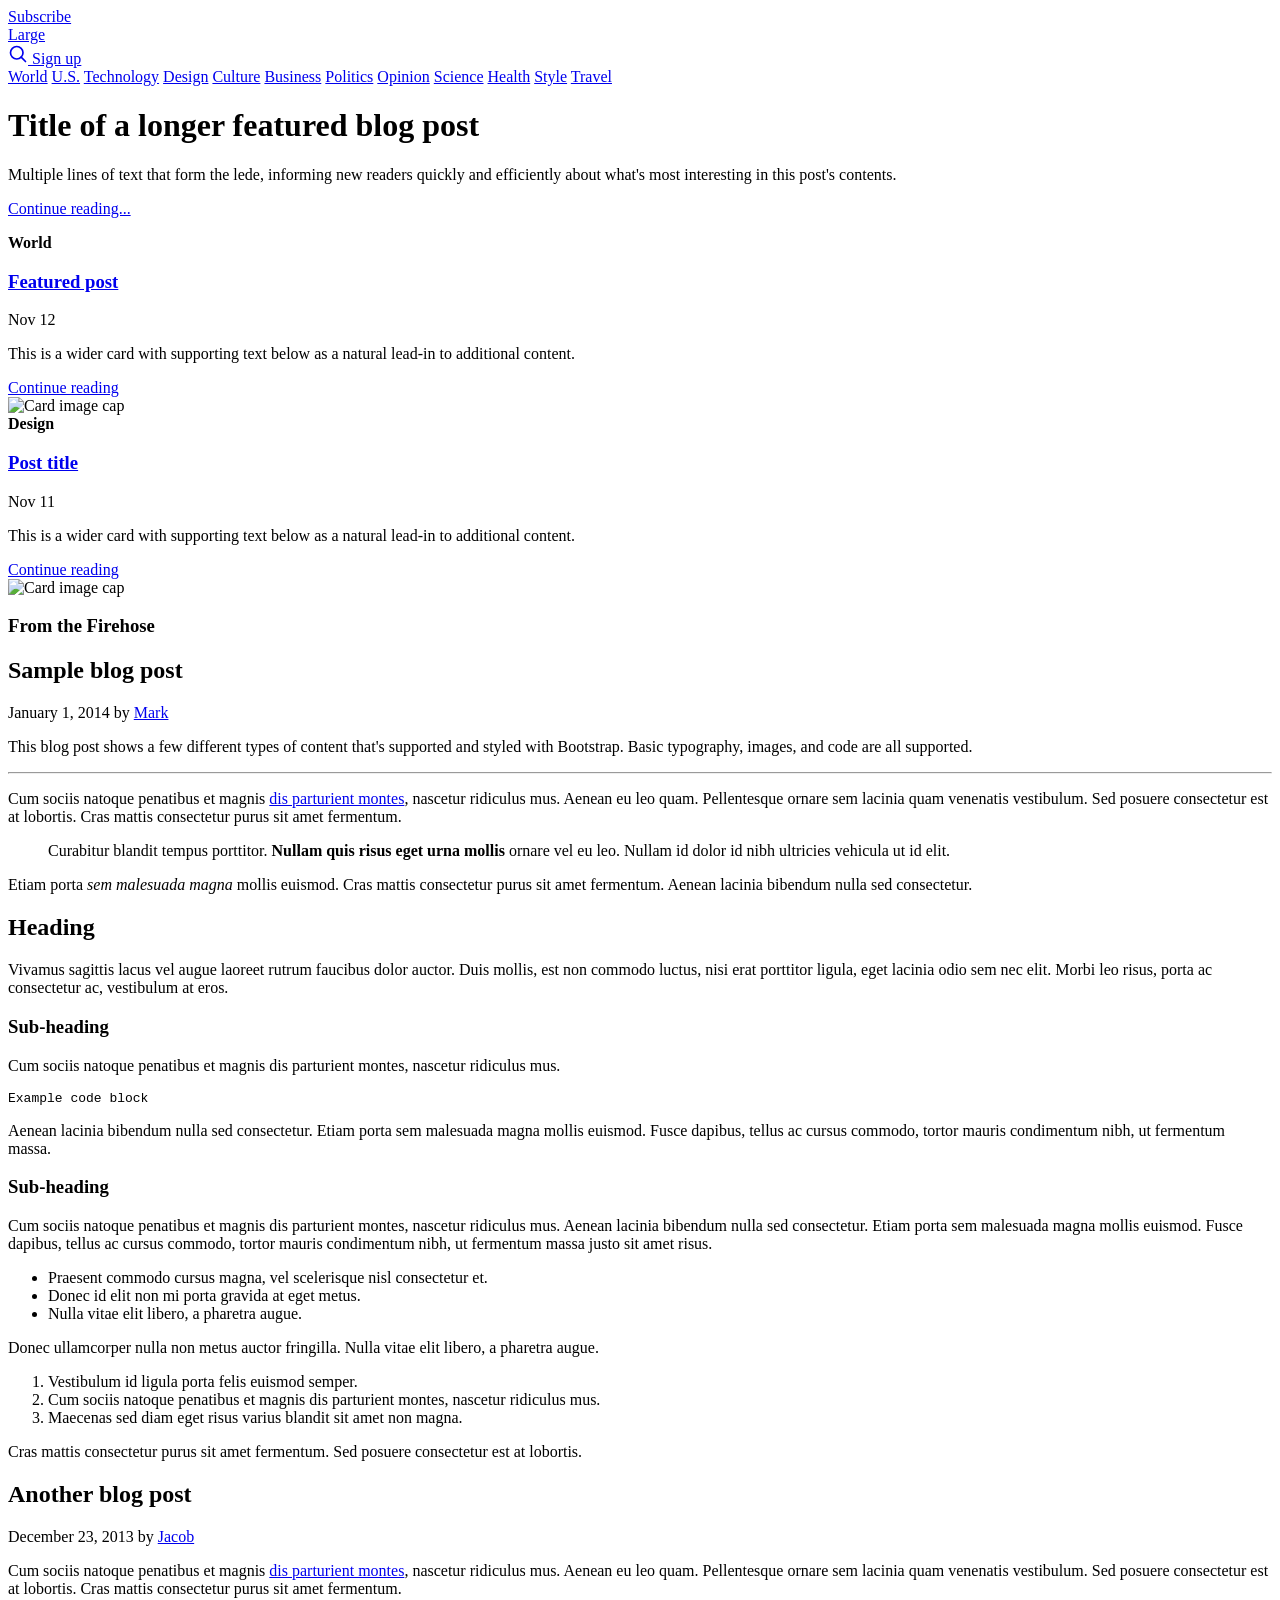
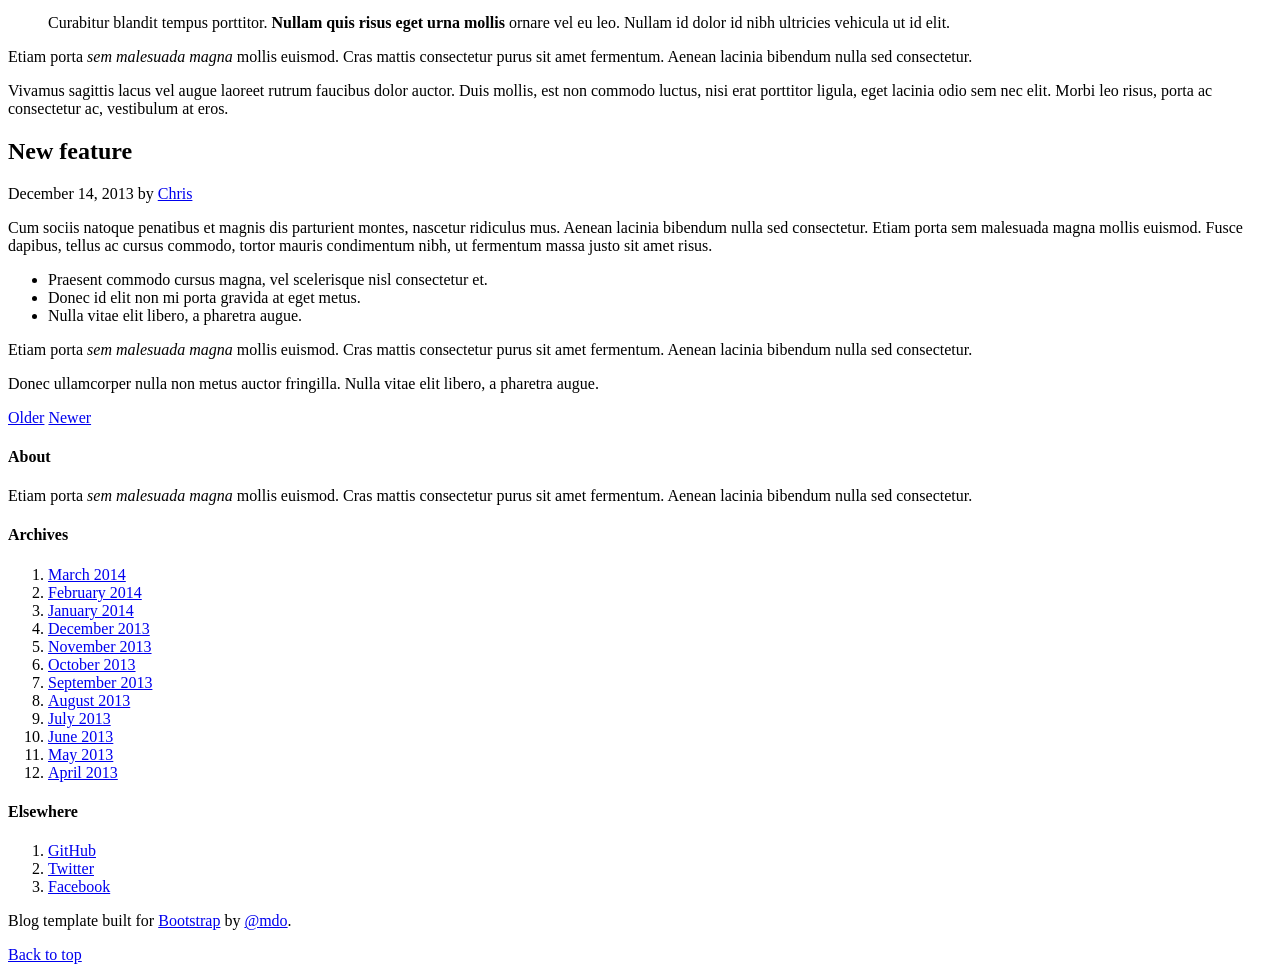
==== index.html @ 65490325 "Add files via upload" ====
<!doctype html>
<html lang="en">
  <head>
    <meta charset="utf-8">
    <meta name="viewport" content="width=device-width, initial-scale=1, shrink-to-fit=no">
    <meta name="description" content="">
    <meta name="author" content="">
    <link rel="icon" href="/docs/4.0/assets/img/favicons/favicon.ico">

    <title>Blog Template for Bootstrap</title>

    <link rel="canonical" href="https://getbootstrap.com/docs/4.0/examples/blog/">

    <!-- Bootstrap core CSS -->
    <link href="../../dist/css/bootstrap.min.css" rel="stylesheet">

    <!-- Custom styles for this template -->
    <link href="https://fonts.googleapis.com/css?family=Playfair+Display:700,900" rel="stylesheet">
    <link href="blog.css" rel="stylesheet">
  </head>

  <body>

    <div class="container">
      <header class="blog-header py-3">
        <div class="row flex-nowrap justify-content-between align-items-center">
          <div class="col-4 pt-1">
            <a class="text-muted" href="#">Subscribe</a>
          </div>
          <div class="col-4 text-center">
            <a class="blog-header-logo text-dark" href="#">Large</a>
          </div>
          <div class="col-4 d-flex justify-content-end align-items-center">
            <a class="text-muted" href="#">
              <svg xmlns="http://www.w3.org/2000/svg" width="20" height="20" viewBox="0 0 24 24" fill="none" stroke="currentColor" stroke-width="2" stroke-linecap="round" stroke-linejoin="round" class="mx-3"><circle cx="10.5" cy="10.5" r="7.5"></circle><line x1="21" y1="21" x2="15.8" y2="15.8"></line></svg>
            </a>
            <a class="btn btn-sm btn-outline-secondary" href="#">Sign up</a>
          </div>
        </div>
      </header>

      <div class="nav-scroller py-1 mb-2">
        <nav class="nav d-flex justify-content-between">
          <a class="p-2 text-muted" href="#">World</a>
          <a class="p-2 text-muted" href="#">U.S.</a>
          <a class="p-2 text-muted" href="#">Technology</a>
          <a class="p-2 text-muted" href="#">Design</a>
          <a class="p-2 text-muted" href="#">Culture</a>
          <a class="p-2 text-muted" href="#">Business</a>
          <a class="p-2 text-muted" href="#">Politics</a>
          <a class="p-2 text-muted" href="#">Opinion</a>
          <a class="p-2 text-muted" href="#">Science</a>
          <a class="p-2 text-muted" href="#">Health</a>
          <a class="p-2 text-muted" href="#">Style</a>
          <a class="p-2 text-muted" href="#">Travel</a>
        </nav>
      </div>

      <div class="jumbotron p-3 p-md-5 text-white rounded bg-dark">
        <div class="col-md-6 px-0">
          <h1 class="display-4 font-italic">Title of a longer featured blog post</h1>
          <p class="lead my-3">Multiple lines of text that form the lede, informing new readers quickly and efficiently about what's most interesting in this post's contents.</p>
          <p class="lead mb-0"><a href="#" class="text-white font-weight-bold">Continue reading...</a></p>
        </div>
      </div>

      <div class="row mb-2">
        <div class="col-md-6">
          <div class="card flex-md-row mb-4 box-shadow h-md-250">
            <div class="card-body d-flex flex-column align-items-start">
              <strong class="d-inline-block mb-2 text-primary">World</strong>
              <h3 class="mb-0">
                <a class="text-dark" href="#">Featured post</a>
              </h3>
              <div class="mb-1 text-muted">Nov 12</div>
              <p class="card-text mb-auto">This is a wider card with supporting text below as a natural lead-in to additional content.</p>
              <a href="#">Continue reading</a>
            </div>
            <img class="card-img-right flex-auto d-none d-md-block" data-src="holder.js/200x250?theme=thumb" alt="Card image cap">
          </div>
        </div>
        <div class="col-md-6">
          <div class="card flex-md-row mb-4 box-shadow h-md-250">
            <div class="card-body d-flex flex-column align-items-start">
              <strong class="d-inline-block mb-2 text-success">Design</strong>
              <h3 class="mb-0">
                <a class="text-dark" href="#">Post title</a>
              </h3>
              <div class="mb-1 text-muted">Nov 11</div>
              <p class="card-text mb-auto">This is a wider card with supporting text below as a natural lead-in to additional content.</p>
              <a href="#">Continue reading</a>
            </div>
            <img class="card-img-right flex-auto d-none d-md-block" data-src="holder.js/200x250?theme=thumb" alt="Card image cap">
          </div>
        </div>
      </div>
    </div>

    <main role="main" class="container">
      <div class="row">
        <div class="col-md-8 blog-main">
          <h3 class="pb-3 mb-4 font-italic border-bottom">
            From the Firehose
          </h3>

          <div class="blog-post">
            <h2 class="blog-post-title">Sample blog post</h2>
            <p class="blog-post-meta">January 1, 2014 by <a href="#">Mark</a></p>

            <p>This blog post shows a few different types of content that's supported and styled with Bootstrap. Basic typography, images, and code are all supported.</p>
            <hr>
            <p>Cum sociis natoque penatibus et magnis <a href="#">dis parturient montes</a>, nascetur ridiculus mus. Aenean eu leo quam. Pellentesque ornare sem lacinia quam venenatis vestibulum. Sed posuere consectetur est at lobortis. Cras mattis consectetur purus sit amet fermentum.</p>
            <blockquote>
              <p>Curabitur blandit tempus porttitor. <strong>Nullam quis risus eget urna mollis</strong> ornare vel eu leo. Nullam id dolor id nibh ultricies vehicula ut id elit.</p>
            </blockquote>
            <p>Etiam porta <em>sem malesuada magna</em> mollis euismod. Cras mattis consectetur purus sit amet fermentum. Aenean lacinia bibendum nulla sed consectetur.</p>
            <h2>Heading</h2>
            <p>Vivamus sagittis lacus vel augue laoreet rutrum faucibus dolor auctor. Duis mollis, est non commodo luctus, nisi erat porttitor ligula, eget lacinia odio sem nec elit. Morbi leo risus, porta ac consectetur ac, vestibulum at eros.</p>
            <h3>Sub-heading</h3>
            <p>Cum sociis natoque penatibus et magnis dis parturient montes, nascetur ridiculus mus.</p>
            <pre><code>Example code block</code></pre>
            <p>Aenean lacinia bibendum nulla sed consectetur. Etiam porta sem malesuada magna mollis euismod. Fusce dapibus, tellus ac cursus commodo, tortor mauris condimentum nibh, ut fermentum massa.</p>
            <h3>Sub-heading</h3>
            <p>Cum sociis natoque penatibus et magnis dis parturient montes, nascetur ridiculus mus. Aenean lacinia bibendum nulla sed consectetur. Etiam porta sem malesuada magna mollis euismod. Fusce dapibus, tellus ac cursus commodo, tortor mauris condimentum nibh, ut fermentum massa justo sit amet risus.</p>
            <ul>
              <li>Praesent commodo cursus magna, vel scelerisque nisl consectetur et.</li>
              <li>Donec id elit non mi porta gravida at eget metus.</li>
              <li>Nulla vitae elit libero, a pharetra augue.</li>
            </ul>
            <p>Donec ullamcorper nulla non metus auctor fringilla. Nulla vitae elit libero, a pharetra augue.</p>
            <ol>
              <li>Vestibulum id ligula porta felis euismod semper.</li>
              <li>Cum sociis natoque penatibus et magnis dis parturient montes, nascetur ridiculus mus.</li>
              <li>Maecenas sed diam eget risus varius blandit sit amet non magna.</li>
            </ol>
            <p>Cras mattis consectetur purus sit amet fermentum. Sed posuere consectetur est at lobortis.</p>
          </div><!-- /.blog-post -->

          <div class="blog-post">
            <h2 class="blog-post-title">Another blog post</h2>
            <p class="blog-post-meta">December 23, 2013 by <a href="#">Jacob</a></p>

            <p>Cum sociis natoque penatibus et magnis <a href="#">dis parturient montes</a>, nascetur ridiculus mus. Aenean eu leo quam. Pellentesque ornare sem lacinia quam venenatis vestibulum. Sed posuere consectetur est at lobortis. Cras mattis consectetur purus sit amet fermentum.</p>
            <blockquote>
              <p>Curabitur blandit tempus porttitor. <strong>Nullam quis risus eget urna mollis</strong> ornare vel eu leo. Nullam id dolor id nibh ultricies vehicula ut id elit.</p>
            </blockquote>
            <p>Etiam porta <em>sem malesuada magna</em> mollis euismod. Cras mattis consectetur purus sit amet fermentum. Aenean lacinia bibendum nulla sed consectetur.</p>
            <p>Vivamus sagittis lacus vel augue laoreet rutrum faucibus dolor auctor. Duis mollis, est non commodo luctus, nisi erat porttitor ligula, eget lacinia odio sem nec elit. Morbi leo risus, porta ac consectetur ac, vestibulum at eros.</p>
          </div><!-- /.blog-post -->

          <div class="blog-post">
            <h2 class="blog-post-title">New feature</h2>
            <p class="blog-post-meta">December 14, 2013 by <a href="#">Chris</a></p>

            <p>Cum sociis natoque penatibus et magnis dis parturient montes, nascetur ridiculus mus. Aenean lacinia bibendum nulla sed consectetur. Etiam porta sem malesuada magna mollis euismod. Fusce dapibus, tellus ac cursus commodo, tortor mauris condimentum nibh, ut fermentum massa justo sit amet risus.</p>
            <ul>
              <li>Praesent commodo cursus magna, vel scelerisque nisl consectetur et.</li>
              <li>Donec id elit non mi porta gravida at eget metus.</li>
              <li>Nulla vitae elit libero, a pharetra augue.</li>
            </ul>
            <p>Etiam porta <em>sem malesuada magna</em> mollis euismod. Cras mattis consectetur purus sit amet fermentum. Aenean lacinia bibendum nulla sed consectetur.</p>
            <p>Donec ullamcorper nulla non metus auctor fringilla. Nulla vitae elit libero, a pharetra augue.</p>
          </div><!-- /.blog-post -->

          <nav class="blog-pagination">
            <a class="btn btn-outline-primary" href="#">Older</a>
            <a class="btn btn-outline-secondary disabled" href="#">Newer</a>
          </nav>

        </div><!-- /.blog-main -->

        <aside class="col-md-4 blog-sidebar">
          <div class="p-3 mb-3 bg-light rounded">
            <h4 class="font-italic">About</h4>
            <p class="mb-0">Etiam porta <em>sem malesuada magna</em> mollis euismod. Cras mattis consectetur purus sit amet fermentum. Aenean lacinia bibendum nulla sed consectetur.</p>
          </div>

          <div class="p-3">
            <h4 class="font-italic">Archives</h4>
            <ol class="list-unstyled mb-0">
              <li><a href="#">March 2014</a></li>
              <li><a href="#">February 2014</a></li>
              <li><a href="#">January 2014</a></li>
              <li><a href="#">December 2013</a></li>
              <li><a href="#">November 2013</a></li>
              <li><a href="#">October 2013</a></li>
              <li><a href="#">September 2013</a></li>
              <li><a href="#">August 2013</a></li>
              <li><a href="#">July 2013</a></li>
              <li><a href="#">June 2013</a></li>
              <li><a href="#">May 2013</a></li>
              <li><a href="#">April 2013</a></li>
            </ol>
          </div>

          <div class="p-3">
            <h4 class="font-italic">Elsewhere</h4>
            <ol class="list-unstyled">
              <li><a href="#">GitHub</a></li>
              <li><a href="#">Twitter</a></li>
              <li><a href="#">Facebook</a></li>
            </ol>
          </div>
        </aside><!-- /.blog-sidebar -->

      </div><!-- /.row -->

    </main><!-- /.container -->

    <footer class="blog-footer">
      <p>Blog template built for <a href="https://getbootstrap.com/">Bootstrap</a> by <a href="https://twitter.com/mdo">@mdo</a>.</p>
      <p>
        <a href="#">Back to top</a>
      </p>
    </footer>

    <!-- Bootstrap core JavaScript
    ================================================== -->
    <!-- Placed at the end of the document so the pages load faster -->
    <script src="https://code.jquery.com/jquery-3.2.1.slim.min.js" integrity="sha384-KJ3o2DKtIkvYIK3UENzmM7KCkRr/rE9/Qpg6aAZGJwFDMVNA/GpGFF93hXpG5KkN" crossorigin="anonymous"></script>
    <script>window.jQuery || document.write('<script src="../../assets/js/vendor/jquery-slim.min.js"><\/script>')</script>
    <script src="../../assets/js/vendor/popper.min.js"></script>
    <script src="../../dist/js/bootstrap.min.js"></script>
    <script src="../../assets/js/vendor/holder.min.js"></script>
    <script>
      Holder.addTheme('thumb', {
        bg: '#55595c',
        fg: '#eceeef',
        text: 'Thumbnail'
      });
    </script>
  </body>
</html>
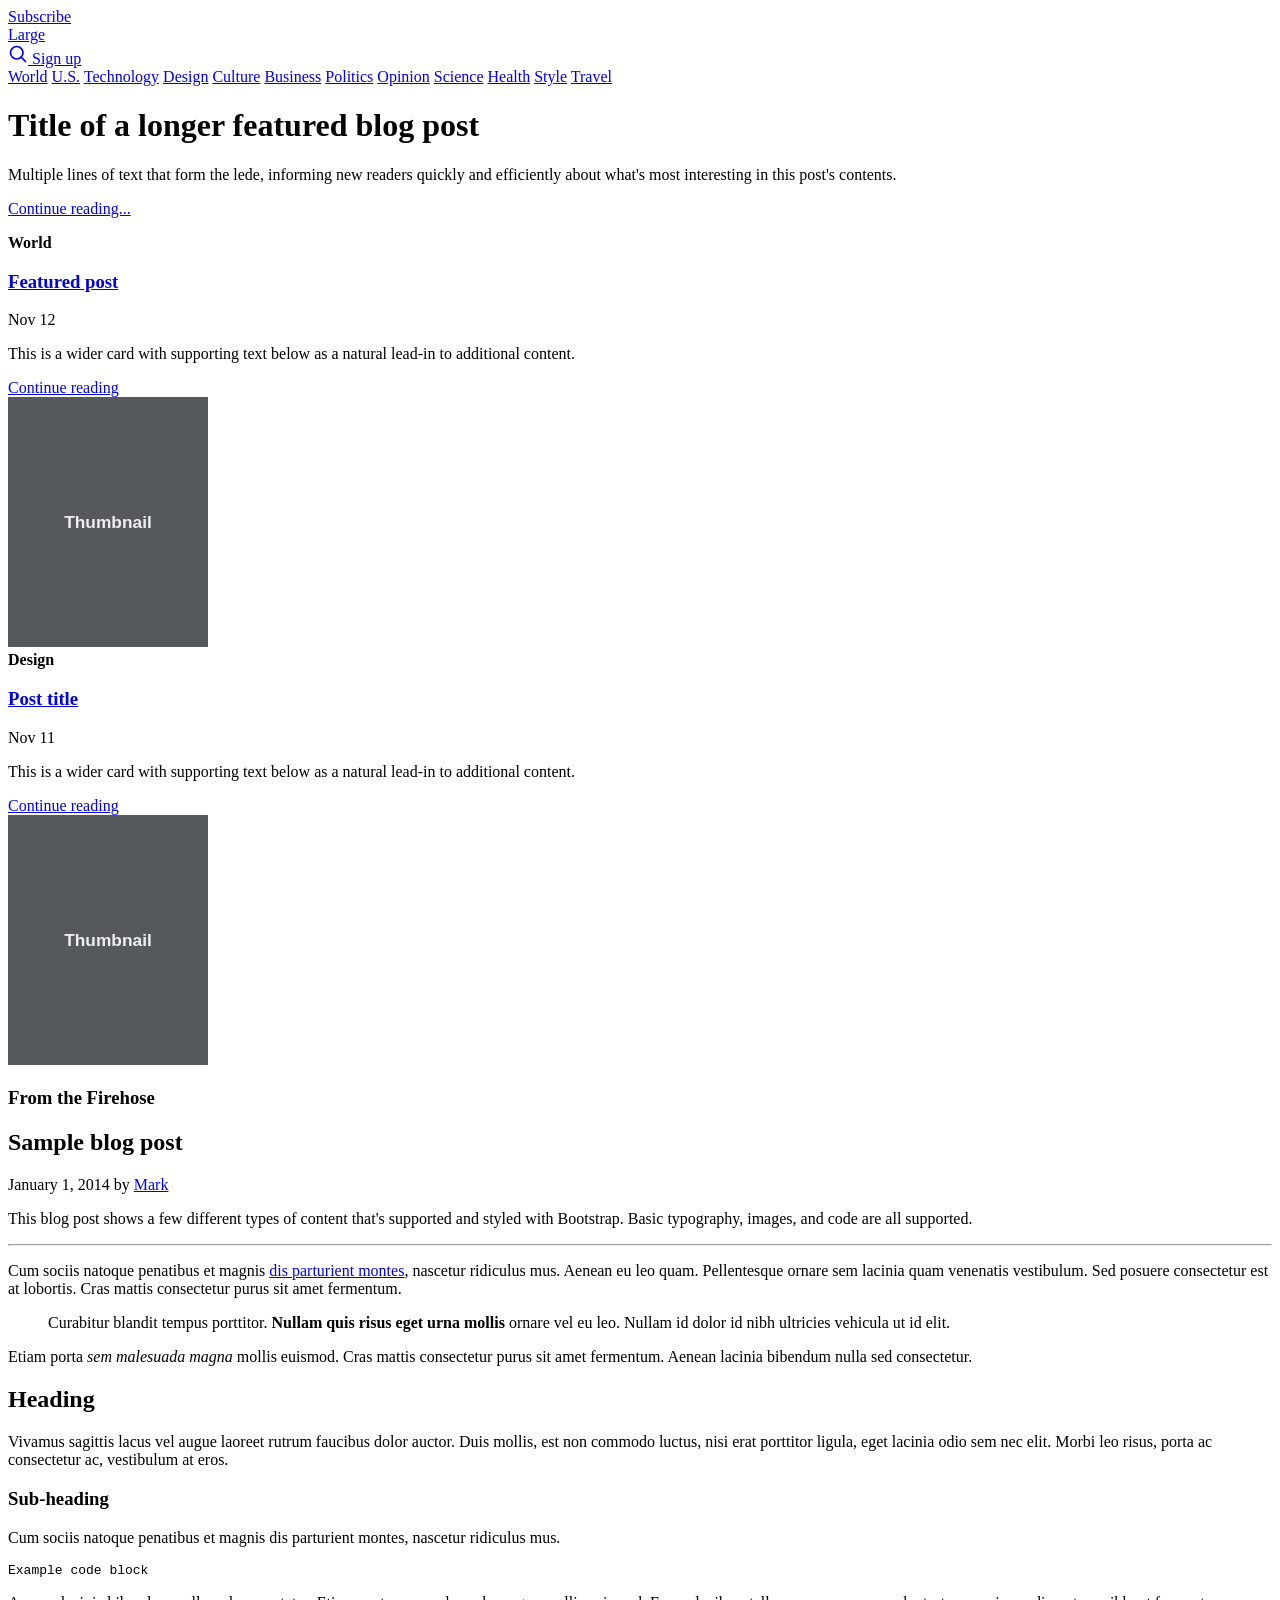
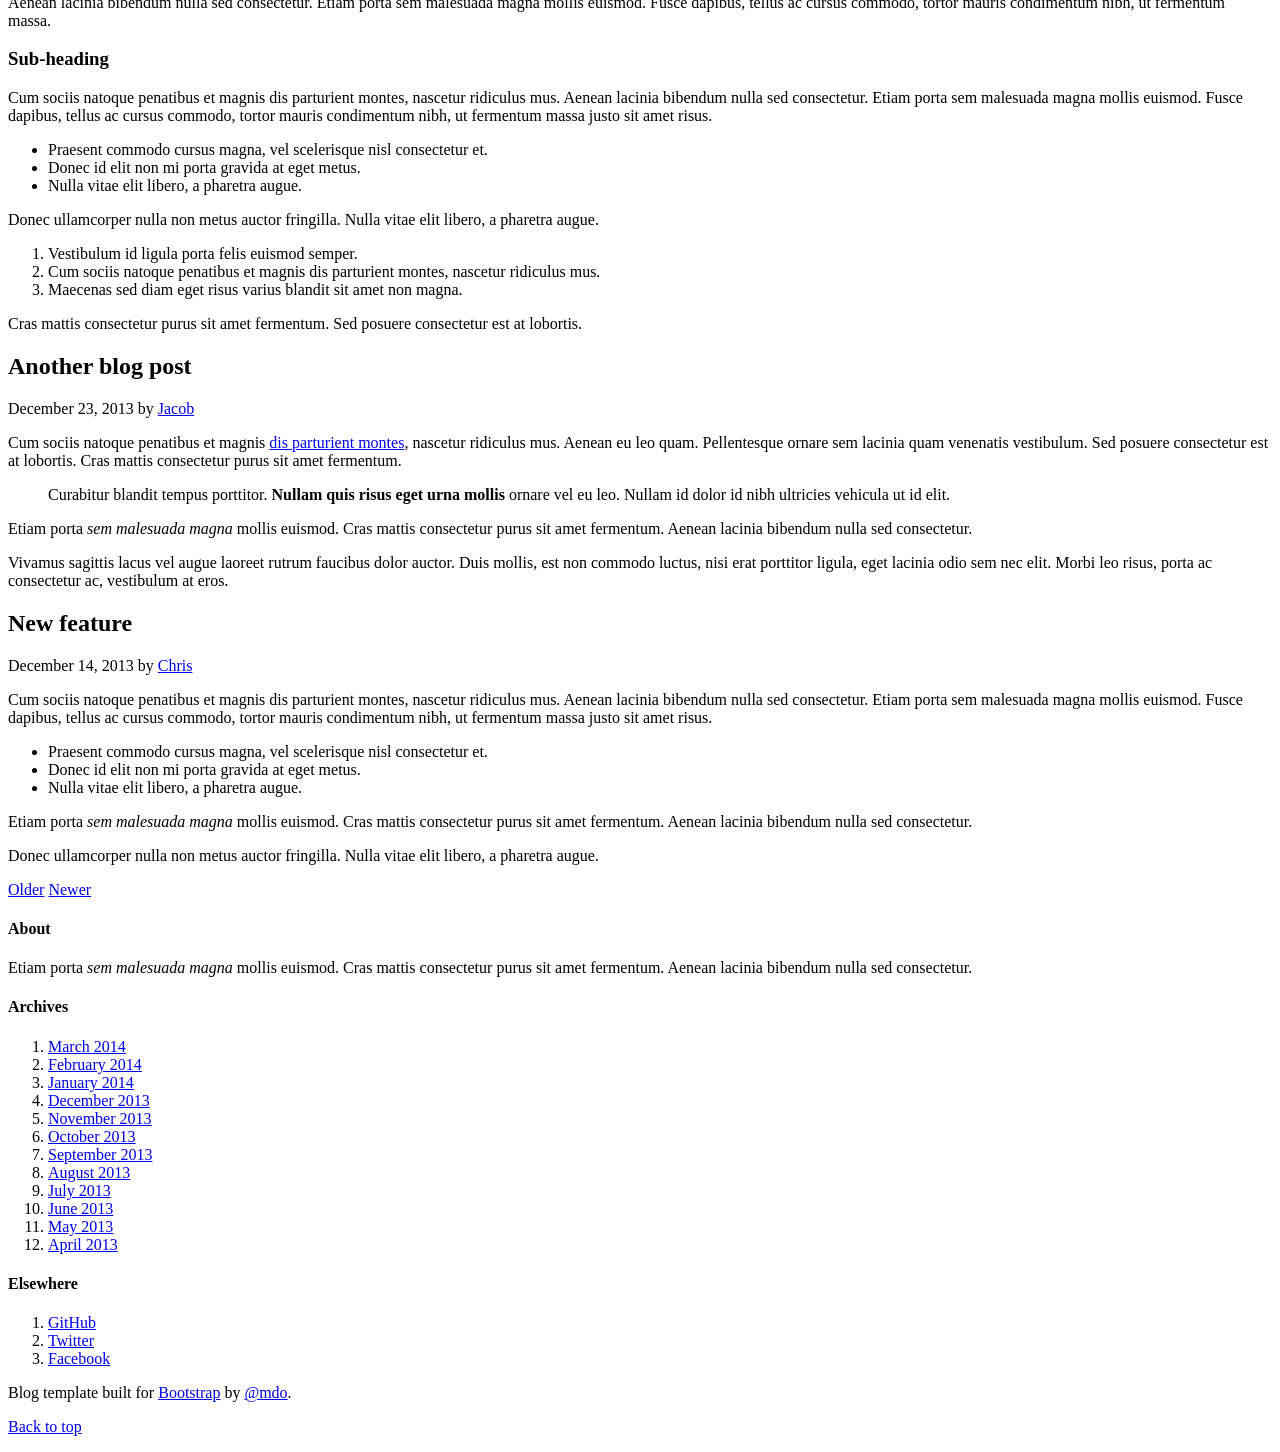
==== commit 0767a420: "Add files via upload" ====
--- a/index.html
+++ b/index.html
@@ -1,234 +1,234 @@
-
-<!doctype html>
-<html lang="en">
-  <head>
-    <meta charset="utf-8">
-    <meta name="viewport" content="width=device-width, initial-scale=1, shrink-to-fit=no">
-    <meta name="description" content="">
-    <meta name="author" content="">
-    <link rel="icon" href="/docs/4.0/assets/img/favicons/favicon.ico">
-
-    <title>Blog Template for Bootstrap</title>
-
-    <link rel="canonical" href="https://getbootstrap.com/docs/4.0/examples/blog/">
-
-    <!-- Bootstrap core CSS -->
-    <link href="../../dist/css/bootstrap.min.css" rel="stylesheet">
-
-    <!-- Custom styles for this template -->
-    <link href="https://fonts.googleapis.com/css?family=Playfair+Display:700,900" rel="stylesheet">
-    <link href="blog.css" rel="stylesheet">
-  </head>
-
-  <body>
-
-    <div class="container">
-      <header class="blog-header py-3">
-        <div class="row flex-nowrap justify-content-between align-items-center">
-          <div class="col-4 pt-1">
-            <a class="text-muted" href="#">Subscribe</a>
-          </div>
-          <div class="col-4 text-center">
-            <a class="blog-header-logo text-dark" href="#">Large</a>
-          </div>
-          <div class="col-4 d-flex justify-content-end align-items-center">
-            <a class="text-muted" href="#">
-              <svg xmlns="http://www.w3.org/2000/svg" width="20" height="20" viewBox="0 0 24 24" fill="none" stroke="currentColor" stroke-width="2" stroke-linecap="round" stroke-linejoin="round" class="mx-3"><circle cx="10.5" cy="10.5" r="7.5"></circle><line x1="21" y1="21" x2="15.8" y2="15.8"></line></svg>
-            </a>
-            <a class="btn btn-sm btn-outline-secondary" href="#">Sign up</a>
-          </div>
-        </div>
-      </header>
-
-      <div class="nav-scroller py-1 mb-2">
-        <nav class="nav d-flex justify-content-between">
-          <a class="p-2 text-muted" href="#">World</a>
-          <a class="p-2 text-muted" href="#">U.S.</a>
-          <a class="p-2 text-muted" href="#">Technology</a>
-          <a class="p-2 text-muted" href="#">Design</a>
-          <a class="p-2 text-muted" href="#">Culture</a>
-          <a class="p-2 text-muted" href="#">Business</a>
-          <a class="p-2 text-muted" href="#">Politics</a>
-          <a class="p-2 text-muted" href="#">Opinion</a>
-          <a class="p-2 text-muted" href="#">Science</a>
-          <a class="p-2 text-muted" href="#">Health</a>
-          <a class="p-2 text-muted" href="#">Style</a>
-          <a class="p-2 text-muted" href="#">Travel</a>
-        </nav>
-      </div>
-
-      <div class="jumbotron p-3 p-md-5 text-white rounded bg-dark">
-        <div class="col-md-6 px-0">
-          <h1 class="display-4 font-italic">Title of a longer featured blog post</h1>
-          <p class="lead my-3">Multiple lines of text that form the lede, informing new readers quickly and efficiently about what's most interesting in this post's contents.</p>
-          <p class="lead mb-0"><a href="#" class="text-white font-weight-bold">Continue reading...</a></p>
-        </div>
-      </div>
-
-      <div class="row mb-2">
-        <div class="col-md-6">
-          <div class="card flex-md-row mb-4 box-shadow h-md-250">
-            <div class="card-body d-flex flex-column align-items-start">
-              <strong class="d-inline-block mb-2 text-primary">World</strong>
-              <h3 class="mb-0">
-                <a class="text-dark" href="#">Featured post</a>
-              </h3>
-              <div class="mb-1 text-muted">Nov 12</div>
-              <p class="card-text mb-auto">This is a wider card with supporting text below as a natural lead-in to additional content.</p>
-              <a href="#">Continue reading</a>
-            </div>
-            <img class="card-img-right flex-auto d-none d-md-block" data-src="holder.js/200x250?theme=thumb" alt="Card image cap">
-          </div>
-        </div>
-        <div class="col-md-6">
-          <div class="card flex-md-row mb-4 box-shadow h-md-250">
-            <div class="card-body d-flex flex-column align-items-start">
-              <strong class="d-inline-block mb-2 text-success">Design</strong>
-              <h3 class="mb-0">
-                <a class="text-dark" href="#">Post title</a>
-              </h3>
-              <div class="mb-1 text-muted">Nov 11</div>
-              <p class="card-text mb-auto">This is a wider card with supporting text below as a natural lead-in to additional content.</p>
-              <a href="#">Continue reading</a>
-            </div>
-            <img class="card-img-right flex-auto d-none d-md-block" data-src="holder.js/200x250?theme=thumb" alt="Card image cap">
-          </div>
-        </div>
-      </div>
-    </div>
-
-    <main role="main" class="container">
-      <div class="row">
-        <div class="col-md-8 blog-main">
-          <h3 class="pb-3 mb-4 font-italic border-bottom">
-            From the Firehose
-          </h3>
-
-          <div class="blog-post">
-            <h2 class="blog-post-title">Sample blog post</h2>
-            <p class="blog-post-meta">January 1, 2014 by <a href="#">Mark</a></p>
-
-            <p>This blog post shows a few different types of content that's supported and styled with Bootstrap. Basic typography, images, and code are all supported.</p>
-            <hr>
-            <p>Cum sociis natoque penatibus et magnis <a href="#">dis parturient montes</a>, nascetur ridiculus mus. Aenean eu leo quam. Pellentesque ornare sem lacinia quam venenatis vestibulum. Sed posuere consectetur est at lobortis. Cras mattis consectetur purus sit amet fermentum.</p>
-            <blockquote>
-              <p>Curabitur blandit tempus porttitor. <strong>Nullam quis risus eget urna mollis</strong> ornare vel eu leo. Nullam id dolor id nibh ultricies vehicula ut id elit.</p>
-            </blockquote>
-            <p>Etiam porta <em>sem malesuada magna</em> mollis euismod. Cras mattis consectetur purus sit amet fermentum. Aenean lacinia bibendum nulla sed consectetur.</p>
-            <h2>Heading</h2>
-            <p>Vivamus sagittis lacus vel augue laoreet rutrum faucibus dolor auctor. Duis mollis, est non commodo luctus, nisi erat porttitor ligula, eget lacinia odio sem nec elit. Morbi leo risus, porta ac consectetur ac, vestibulum at eros.</p>
-            <h3>Sub-heading</h3>
-            <p>Cum sociis natoque penatibus et magnis dis parturient montes, nascetur ridiculus mus.</p>
-            <pre><code>Example code block</code></pre>
-            <p>Aenean lacinia bibendum nulla sed consectetur. Etiam porta sem malesuada magna mollis euismod. Fusce dapibus, tellus ac cursus commodo, tortor mauris condimentum nibh, ut fermentum massa.</p>
-            <h3>Sub-heading</h3>
-            <p>Cum sociis natoque penatibus et magnis dis parturient montes, nascetur ridiculus mus. Aenean lacinia bibendum nulla sed consectetur. Etiam porta sem malesuada magna mollis euismod. Fusce dapibus, tellus ac cursus commodo, tortor mauris condimentum nibh, ut fermentum massa justo sit amet risus.</p>
-            <ul>
-              <li>Praesent commodo cursus magna, vel scelerisque nisl consectetur et.</li>
-              <li>Donec id elit non mi porta gravida at eget metus.</li>
-              <li>Nulla vitae elit libero, a pharetra augue.</li>
-            </ul>
-            <p>Donec ullamcorper nulla non metus auctor fringilla. Nulla vitae elit libero, a pharetra augue.</p>
-            <ol>
-              <li>Vestibulum id ligula porta felis euismod semper.</li>
-              <li>Cum sociis natoque penatibus et magnis dis parturient montes, nascetur ridiculus mus.</li>
-              <li>Maecenas sed diam eget risus varius blandit sit amet non magna.</li>
-            </ol>
-            <p>Cras mattis consectetur purus sit amet fermentum. Sed posuere consectetur est at lobortis.</p>
-          </div><!-- /.blog-post -->
-
-          <div class="blog-post">
-            <h2 class="blog-post-title">Another blog post</h2>
-            <p class="blog-post-meta">December 23, 2013 by <a href="#">Jacob</a></p>
-
-            <p>Cum sociis natoque penatibus et magnis <a href="#">dis parturient montes</a>, nascetur ridiculus mus. Aenean eu leo quam. Pellentesque ornare sem lacinia quam venenatis vestibulum. Sed posuere consectetur est at lobortis. Cras mattis consectetur purus sit amet fermentum.</p>
-            <blockquote>
-              <p>Curabitur blandit tempus porttitor. <strong>Nullam quis risus eget urna mollis</strong> ornare vel eu leo. Nullam id dolor id nibh ultricies vehicula ut id elit.</p>
-            </blockquote>
-            <p>Etiam porta <em>sem malesuada magna</em> mollis euismod. Cras mattis consectetur purus sit amet fermentum. Aenean lacinia bibendum nulla sed consectetur.</p>
-            <p>Vivamus sagittis lacus vel augue laoreet rutrum faucibus dolor auctor. Duis mollis, est non commodo luctus, nisi erat porttitor ligula, eget lacinia odio sem nec elit. Morbi leo risus, porta ac consectetur ac, vestibulum at eros.</p>
-          </div><!-- /.blog-post -->
-
-          <div class="blog-post">
-            <h2 class="blog-post-title">New feature</h2>
-            <p class="blog-post-meta">December 14, 2013 by <a href="#">Chris</a></p>
-
-            <p>Cum sociis natoque penatibus et magnis dis parturient montes, nascetur ridiculus mus. Aenean lacinia bibendum nulla sed consectetur. Etiam porta sem malesuada magna mollis euismod. Fusce dapibus, tellus ac cursus commodo, tortor mauris condimentum nibh, ut fermentum massa justo sit amet risus.</p>
-            <ul>
-              <li>Praesent commodo cursus magna, vel scelerisque nisl consectetur et.</li>
-              <li>Donec id elit non mi porta gravida at eget metus.</li>
-              <li>Nulla vitae elit libero, a pharetra augue.</li>
-            </ul>
-            <p>Etiam porta <em>sem malesuada magna</em> mollis euismod. Cras mattis consectetur purus sit amet fermentum. Aenean lacinia bibendum nulla sed consectetur.</p>
-            <p>Donec ullamcorper nulla non metus auctor fringilla. Nulla vitae elit libero, a pharetra augue.</p>
-          </div><!-- /.blog-post -->
-
-          <nav class="blog-pagination">
-            <a class="btn btn-outline-primary" href="#">Older</a>
-            <a class="btn btn-outline-secondary disabled" href="#">Newer</a>
-          </nav>
-
-        </div><!-- /.blog-main -->
-
-        <aside class="col-md-4 blog-sidebar">
-          <div class="p-3 mb-3 bg-light rounded">
-            <h4 class="font-italic">About</h4>
-            <p class="mb-0">Etiam porta <em>sem malesuada magna</em> mollis euismod. Cras mattis consectetur purus sit amet fermentum. Aenean lacinia bibendum nulla sed consectetur.</p>
-          </div>
-
-          <div class="p-3">
-            <h4 class="font-italic">Archives</h4>
-            <ol class="list-unstyled mb-0">
-              <li><a href="#">March 2014</a></li>
-              <li><a href="#">February 2014</a></li>
-              <li><a href="#">January 2014</a></li>
-              <li><a href="#">December 2013</a></li>
-              <li><a href="#">November 2013</a></li>
-              <li><a href="#">October 2013</a></li>
-              <li><a href="#">September 2013</a></li>
-              <li><a href="#">August 2013</a></li>
-              <li><a href="#">July 2013</a></li>
-              <li><a href="#">June 2013</a></li>
-              <li><a href="#">May 2013</a></li>
-              <li><a href="#">April 2013</a></li>
-            </ol>
-          </div>
-
-          <div class="p-3">
-            <h4 class="font-italic">Elsewhere</h4>
-            <ol class="list-unstyled">
-              <li><a href="#">GitHub</a></li>
-              <li><a href="#">Twitter</a></li>
-              <li><a href="#">Facebook</a></li>
-            </ol>
-          </div>
-        </aside><!-- /.blog-sidebar -->
-
-      </div><!-- /.row -->
-
-    </main><!-- /.container -->
-
-    <footer class="blog-footer">
-      <p>Blog template built for <a href="https://getbootstrap.com/">Bootstrap</a> by <a href="https://twitter.com/mdo">@mdo</a>.</p>
-      <p>
-        <a href="#">Back to top</a>
-      </p>
-    </footer>
-
-    <!-- Bootstrap core JavaScript
-    ================================================== -->
-    <!-- Placed at the end of the document so the pages load faster -->
-    <script src="https://code.jquery.com/jquery-3.2.1.slim.min.js" integrity="sha384-KJ3o2DKtIkvYIK3UENzmM7KCkRr/rE9/Qpg6aAZGJwFDMVNA/GpGFF93hXpG5KkN" crossorigin="anonymous"></script>
-    <script>window.jQuery || document.write('<script src="../../assets/js/vendor/jquery-slim.min.js"><\/script>')</script>
-    <script src="../../assets/js/vendor/popper.min.js"></script>
-    <script src="../../dist/js/bootstrap.min.js"></script>
-    <script src="../../assets/js/vendor/holder.min.js"></script>
-    <script>
-      Holder.addTheme('thumb', {
-        bg: '#55595c',
-        fg: '#eceeef',
-        text: 'Thumbnail'
-      });
-    </script>
-  </body>
-</html>
+<!DOCTYPE html>
+<!-- saved from url=(0049)https://getbootstrap.com/docs/4.0/examples/blog/# -->
+<html lang="en"><head><meta http-equiv="Content-Type" content="text/html; charset=UTF-8">
+    
+    <meta name="viewport" content="width=device-width, initial-scale=1, shrink-to-fit=no">
+    <meta name="description" content="">
+    <meta name="author" content="">
+    <link rel="icon" href="https://getbootstrap.com/docs/4.0/assets/img/favicons/favicon.ico">
+
+    <title>Blog Template for Bootstrap</title>
+
+    <link rel="canonical" href="https://getbootstrap.com/docs/4.0/examples/blog/">
+
+    <!-- Bootstrap core CSS -->
+    <link href="./index_files/bootstrap.min.css" rel="stylesheet">
+
+    <!-- Custom styles for this template -->
+    <link href="./index_files/css" rel="stylesheet">
+    <link href="./index_files/blog.css" rel="stylesheet">
+  </head>
+
+  <body>
+
+    <div class="container">
+      <header class="blog-header py-3">
+        <div class="row flex-nowrap justify-content-between align-items-center">
+          <div class="col-4 pt-1">
+            <a class="text-muted" href="https://getbootstrap.com/docs/4.0/examples/blog/#">Subscribe</a>
+          </div>
+          <div class="col-4 text-center">
+            <a class="blog-header-logo text-dark" href="https://getbootstrap.com/docs/4.0/examples/blog/#">Large</a>
+          </div>
+          <div class="col-4 d-flex justify-content-end align-items-center">
+            <a class="text-muted" href="https://getbootstrap.com/docs/4.0/examples/blog/#">
+              <svg xmlns="http://www.w3.org/2000/svg" width="20" height="20" viewBox="0 0 24 24" fill="none" stroke="currentColor" stroke-width="2" stroke-linecap="round" stroke-linejoin="round" class="mx-3"><circle cx="10.5" cy="10.5" r="7.5"></circle><line x1="21" y1="21" x2="15.8" y2="15.8"></line></svg>
+            </a>
+            <a class="btn btn-sm btn-outline-secondary" href="https://getbootstrap.com/docs/4.0/examples/blog/#">Sign up</a>
+          </div>
+        </div>
+      </header>
+
+      <div class="nav-scroller py-1 mb-2">
+        <nav class="nav d-flex justify-content-between">
+          <a class="p-2 text-muted" href="https://getbootstrap.com/docs/4.0/examples/blog/#">World</a>
+          <a class="p-2 text-muted" href="https://getbootstrap.com/docs/4.0/examples/blog/#">U.S.</a>
+          <a class="p-2 text-muted" href="https://getbootstrap.com/docs/4.0/examples/blog/#">Technology</a>
+          <a class="p-2 text-muted" href="https://getbootstrap.com/docs/4.0/examples/blog/#">Design</a>
+          <a class="p-2 text-muted" href="https://getbootstrap.com/docs/4.0/examples/blog/#">Culture</a>
+          <a class="p-2 text-muted" href="https://getbootstrap.com/docs/4.0/examples/blog/#">Business</a>
+          <a class="p-2 text-muted" href="https://getbootstrap.com/docs/4.0/examples/blog/#">Politics</a>
+          <a class="p-2 text-muted" href="https://getbootstrap.com/docs/4.0/examples/blog/#">Opinion</a>
+          <a class="p-2 text-muted" href="https://getbootstrap.com/docs/4.0/examples/blog/#">Science</a>
+          <a class="p-2 text-muted" href="https://getbootstrap.com/docs/4.0/examples/blog/#">Health</a>
+          <a class="p-2 text-muted" href="https://getbootstrap.com/docs/4.0/examples/blog/#">Style</a>
+          <a class="p-2 text-muted" href="https://getbootstrap.com/docs/4.0/examples/blog/#">Travel</a>
+        </nav>
+      </div>
+
+      <div class="jumbotron p-3 p-md-5 text-white rounded bg-dark">
+        <div class="col-md-6 px-0">
+          <h1 class="display-4 font-italic">Title of a longer featured blog post</h1>
+          <p class="lead my-3">Multiple lines of text that form the lede, informing new readers quickly and efficiently about what's most interesting in this post's contents.</p>
+          <p class="lead mb-0"><a href="https://getbootstrap.com/docs/4.0/examples/blog/#" class="text-white font-weight-bold">Continue reading...</a></p>
+        </div>
+      </div>
+
+      <div class="row mb-2">
+        <div class="col-md-6">
+          <div class="card flex-md-row mb-4 box-shadow h-md-250">
+            <div class="card-body d-flex flex-column align-items-start">
+              <strong class="d-inline-block mb-2 text-primary">World</strong>
+              <h3 class="mb-0">
+                <a class="text-dark" href="https://getbootstrap.com/docs/4.0/examples/blog/#">Featured post</a>
+              </h3>
+              <div class="mb-1 text-muted">Nov 12</div>
+              <p class="card-text mb-auto">This is a wider card with supporting text below as a natural lead-in to additional content.</p>
+              <a href="https://getbootstrap.com/docs/4.0/examples/blog/#">Continue reading</a>
+            </div>
+            <img class="card-img-right flex-auto d-none d-md-block" data-src="holder.js/200x250?theme=thumb" alt="Thumbnail [200x250]" style="width: 200px; height: 250px;" src="data:image/svg+xml;charset=UTF-8,%3Csvg%20width%3D%22200%22%20height%3D%22250%22%20xmlns%3D%22http%3A%2F%2Fwww.w3.org%2F2000%2Fsvg%22%20viewBox%3D%220%200%20200%20250%22%20preserveAspectRatio%3D%22none%22%3E%3Cdefs%3E%3Cstyle%20type%3D%22text%2Fcss%22%3E%23holder_180208764ba%20text%20%7B%20fill%3A%23eceeef%3Bfont-weight%3Abold%3Bfont-family%3AArial%2C%20Helvetica%2C%20Open%20Sans%2C%20sans-serif%2C%20monospace%3Bfont-size%3A13pt%20%7D%20%3C%2Fstyle%3E%3C%2Fdefs%3E%3Cg%20id%3D%22holder_180208764ba%22%3E%3Crect%20width%3D%22200%22%20height%3D%22250%22%20fill%3D%22%2355595c%22%3E%3C%2Frect%3E%3Cg%3E%3Ctext%20x%3D%2256.1953125%22%20y%3D%22131%22%3EThumbnail%3C%2Ftext%3E%3C%2Fg%3E%3C%2Fg%3E%3C%2Fsvg%3E" data-holder-rendered="true">
+          </div>
+        </div>
+        <div class="col-md-6">
+          <div class="card flex-md-row mb-4 box-shadow h-md-250">
+            <div class="card-body d-flex flex-column align-items-start">
+              <strong class="d-inline-block mb-2 text-success">Design</strong>
+              <h3 class="mb-0">
+                <a class="text-dark" href="https://getbootstrap.com/docs/4.0/examples/blog/#">Post title</a>
+              </h3>
+              <div class="mb-1 text-muted">Nov 11</div>
+              <p class="card-text mb-auto">This is a wider card with supporting text below as a natural lead-in to additional content.</p>
+              <a href="https://getbootstrap.com/docs/4.0/examples/blog/#">Continue reading</a>
+            </div>
+            <img class="card-img-right flex-auto d-none d-md-block" data-src="holder.js/200x250?theme=thumb" alt="Thumbnail [200x250]" src="data:image/svg+xml;charset=UTF-8,%3Csvg%20width%3D%22200%22%20height%3D%22250%22%20xmlns%3D%22http%3A%2F%2Fwww.w3.org%2F2000%2Fsvg%22%20viewBox%3D%220%200%20200%20250%22%20preserveAspectRatio%3D%22none%22%3E%3Cdefs%3E%3Cstyle%20type%3D%22text%2Fcss%22%3E%23holder_180208764bf%20text%20%7B%20fill%3A%23eceeef%3Bfont-weight%3Abold%3Bfont-family%3AArial%2C%20Helvetica%2C%20Open%20Sans%2C%20sans-serif%2C%20monospace%3Bfont-size%3A13pt%20%7D%20%3C%2Fstyle%3E%3C%2Fdefs%3E%3Cg%20id%3D%22holder_180208764bf%22%3E%3Crect%20width%3D%22200%22%20height%3D%22250%22%20fill%3D%22%2355595c%22%3E%3C%2Frect%3E%3Cg%3E%3Ctext%20x%3D%2256.1953125%22%20y%3D%22131%22%3EThumbnail%3C%2Ftext%3E%3C%2Fg%3E%3C%2Fg%3E%3C%2Fsvg%3E" data-holder-rendered="true" style="width: 200px; height: 250px;">
+          </div>
+        </div>
+      </div>
+    </div>
+
+    <main role="main" class="container">
+      <div class="row">
+        <div class="col-md-8 blog-main">
+          <h3 class="pb-3 mb-4 font-italic border-bottom">
+            From the Firehose
+          </h3>
+
+          <div class="blog-post">
+            <h2 class="blog-post-title">Sample blog post</h2>
+            <p class="blog-post-meta">January 1, 2014 by <a href="https://getbootstrap.com/docs/4.0/examples/blog/#">Mark</a></p>
+
+            <p>This blog post shows a few different types of content that's supported and styled with Bootstrap. Basic typography, images, and code are all supported.</p>
+            <hr>
+            <p>Cum sociis natoque penatibus et magnis <a href="https://getbootstrap.com/docs/4.0/examples/blog/#">dis parturient montes</a>, nascetur ridiculus mus. Aenean eu leo quam. Pellentesque ornare sem lacinia quam venenatis vestibulum. Sed posuere consectetur est at lobortis. Cras mattis consectetur purus sit amet fermentum.</p>
+            <blockquote>
+              <p>Curabitur blandit tempus porttitor. <strong>Nullam quis risus eget urna mollis</strong> ornare vel eu leo. Nullam id dolor id nibh ultricies vehicula ut id elit.</p>
+            </blockquote>
+            <p>Etiam porta <em>sem malesuada magna</em> mollis euismod. Cras mattis consectetur purus sit amet fermentum. Aenean lacinia bibendum nulla sed consectetur.</p>
+            <h2>Heading</h2>
+            <p>Vivamus sagittis lacus vel augue laoreet rutrum faucibus dolor auctor. Duis mollis, est non commodo luctus, nisi erat porttitor ligula, eget lacinia odio sem nec elit. Morbi leo risus, porta ac consectetur ac, vestibulum at eros.</p>
+            <h3>Sub-heading</h3>
+            <p>Cum sociis natoque penatibus et magnis dis parturient montes, nascetur ridiculus mus.</p>
+            <pre><code>Example code block</code></pre>
+            <p>Aenean lacinia bibendum nulla sed consectetur. Etiam porta sem malesuada magna mollis euismod. Fusce dapibus, tellus ac cursus commodo, tortor mauris condimentum nibh, ut fermentum massa.</p>
+            <h3>Sub-heading</h3>
+            <p>Cum sociis natoque penatibus et magnis dis parturient montes, nascetur ridiculus mus. Aenean lacinia bibendum nulla sed consectetur. Etiam porta sem malesuada magna mollis euismod. Fusce dapibus, tellus ac cursus commodo, tortor mauris condimentum nibh, ut fermentum massa justo sit amet risus.</p>
+            <ul>
+              <li>Praesent commodo cursus magna, vel scelerisque nisl consectetur et.</li>
+              <li>Donec id elit non mi porta gravida at eget metus.</li>
+              <li>Nulla vitae elit libero, a pharetra augue.</li>
+            </ul>
+            <p>Donec ullamcorper nulla non metus auctor fringilla. Nulla vitae elit libero, a pharetra augue.</p>
+            <ol>
+              <li>Vestibulum id ligula porta felis euismod semper.</li>
+              <li>Cum sociis natoque penatibus et magnis dis parturient montes, nascetur ridiculus mus.</li>
+              <li>Maecenas sed diam eget risus varius blandit sit amet non magna.</li>
+            </ol>
+            <p>Cras mattis consectetur purus sit amet fermentum. Sed posuere consectetur est at lobortis.</p>
+          </div><!-- /.blog-post -->
+
+          <div class="blog-post">
+            <h2 class="blog-post-title">Another blog post</h2>
+            <p class="blog-post-meta">December 23, 2013 by <a href="https://getbootstrap.com/docs/4.0/examples/blog/#">Jacob</a></p>
+
+            <p>Cum sociis natoque penatibus et magnis <a href="https://getbootstrap.com/docs/4.0/examples/blog/#">dis parturient montes</a>, nascetur ridiculus mus. Aenean eu leo quam. Pellentesque ornare sem lacinia quam venenatis vestibulum. Sed posuere consectetur est at lobortis. Cras mattis consectetur purus sit amet fermentum.</p>
+            <blockquote>
+              <p>Curabitur blandit tempus porttitor. <strong>Nullam quis risus eget urna mollis</strong> ornare vel eu leo. Nullam id dolor id nibh ultricies vehicula ut id elit.</p>
+            </blockquote>
+            <p>Etiam porta <em>sem malesuada magna</em> mollis euismod. Cras mattis consectetur purus sit amet fermentum. Aenean lacinia bibendum nulla sed consectetur.</p>
+            <p>Vivamus sagittis lacus vel augue laoreet rutrum faucibus dolor auctor. Duis mollis, est non commodo luctus, nisi erat porttitor ligula, eget lacinia odio sem nec elit. Morbi leo risus, porta ac consectetur ac, vestibulum at eros.</p>
+          </div><!-- /.blog-post -->
+
+          <div class="blog-post">
+            <h2 class="blog-post-title">New feature</h2>
+            <p class="blog-post-meta">December 14, 2013 by <a href="https://getbootstrap.com/docs/4.0/examples/blog/#">Chris</a></p>
+
+            <p>Cum sociis natoque penatibus et magnis dis parturient montes, nascetur ridiculus mus. Aenean lacinia bibendum nulla sed consectetur. Etiam porta sem malesuada magna mollis euismod. Fusce dapibus, tellus ac cursus commodo, tortor mauris condimentum nibh, ut fermentum massa justo sit amet risus.</p>
+            <ul>
+              <li>Praesent commodo cursus magna, vel scelerisque nisl consectetur et.</li>
+              <li>Donec id elit non mi porta gravida at eget metus.</li>
+              <li>Nulla vitae elit libero, a pharetra augue.</li>
+            </ul>
+            <p>Etiam porta <em>sem malesuada magna</em> mollis euismod. Cras mattis consectetur purus sit amet fermentum. Aenean lacinia bibendum nulla sed consectetur.</p>
+            <p>Donec ullamcorper nulla non metus auctor fringilla. Nulla vitae elit libero, a pharetra augue.</p>
+          </div><!-- /.blog-post -->
+
+          <nav class="blog-pagination">
+            <a class="btn btn-outline-primary" href="https://getbootstrap.com/docs/4.0/examples/blog/#">Older</a>
+            <a class="btn btn-outline-secondary disabled" href="https://getbootstrap.com/docs/4.0/examples/blog/#">Newer</a>
+          </nav>
+
+        </div><!-- /.blog-main -->
+
+        <aside class="col-md-4 blog-sidebar">
+          <div class="p-3 mb-3 bg-light rounded">
+            <h4 class="font-italic">About</h4>
+            <p class="mb-0">Etiam porta <em>sem malesuada magna</em> mollis euismod. Cras mattis consectetur purus sit amet fermentum. Aenean lacinia bibendum nulla sed consectetur.</p>
+          </div>
+
+          <div class="p-3">
+            <h4 class="font-italic">Archives</h4>
+            <ol class="list-unstyled mb-0">
+              <li><a href="https://getbootstrap.com/docs/4.0/examples/blog/#">March 2014</a></li>
+              <li><a href="https://getbootstrap.com/docs/4.0/examples/blog/#">February 2014</a></li>
+              <li><a href="https://getbootstrap.com/docs/4.0/examples/blog/#">January 2014</a></li>
+              <li><a href="https://getbootstrap.com/docs/4.0/examples/blog/#">December 2013</a></li>
+              <li><a href="https://getbootstrap.com/docs/4.0/examples/blog/#">November 2013</a></li>
+              <li><a href="https://getbootstrap.com/docs/4.0/examples/blog/#">October 2013</a></li>
+              <li><a href="https://getbootstrap.com/docs/4.0/examples/blog/#">September 2013</a></li>
+              <li><a href="https://getbootstrap.com/docs/4.0/examples/blog/#">August 2013</a></li>
+              <li><a href="https://getbootstrap.com/docs/4.0/examples/blog/#">July 2013</a></li>
+              <li><a href="https://getbootstrap.com/docs/4.0/examples/blog/#">June 2013</a></li>
+              <li><a href="https://getbootstrap.com/docs/4.0/examples/blog/#">May 2013</a></li>
+              <li><a href="https://getbootstrap.com/docs/4.0/examples/blog/#">April 2013</a></li>
+            </ol>
+          </div>
+
+          <div class="p-3">
+            <h4 class="font-italic">Elsewhere</h4>
+            <ol class="list-unstyled">
+              <li><a href="https://getbootstrap.com/docs/4.0/examples/blog/#">GitHub</a></li>
+              <li><a href="https://getbootstrap.com/docs/4.0/examples/blog/#">Twitter</a></li>
+              <li><a href="https://getbootstrap.com/docs/4.0/examples/blog/#">Facebook</a></li>
+            </ol>
+          </div>
+        </aside><!-- /.blog-sidebar -->
+
+      </div><!-- /.row -->
+
+    </main><!-- /.container -->
+
+    <footer class="blog-footer">
+      <p>Blog template built for <a href="https://getbootstrap.com/">Bootstrap</a> by <a href="https://twitter.com/mdo">@mdo</a>.</p>
+      <p>
+        <a href="https://getbootstrap.com/docs/4.0/examples/blog/#">Back to top</a>
+      </p>
+    </footer>
+
+    <!-- Bootstrap core JavaScript
+    ================================================== -->
+    <!-- Placed at the end of the document so the pages load faster -->
+    <script src="./index_files/jquery-3.2.1.slim.min.js.download" integrity="sha384-KJ3o2DKtIkvYIK3UENzmM7KCkRr/rE9/Qpg6aAZGJwFDMVNA/GpGFF93hXpG5KkN" crossorigin="anonymous"></script>
+    <script>window.jQuery || document.write('<script src="../../assets/js/vendor/jquery-slim.min.js"><\/script>')</script>
+    <script src="./index_files/popper.min.js.download"></script>
+    <script src="./index_files/bootstrap.min.js.download"></script>
+    <script src="./index_files/holder.min.js.download"></script>
+    <script>
+      Holder.addTheme('thumb', {
+        bg: '#55595c',
+        fg: '#eceeef',
+        text: 'Thumbnail'
+      });
+    </script>
+  
+
+<svg xmlns="http://www.w3.org/2000/svg" width="200" height="250" viewBox="0 0 200 250" preserveAspectRatio="none" style="display: none; visibility: hidden; position: absolute; top: -100%; left: -100%;"><defs><style type="text/css"></style></defs><text x="0" y="13" style="font-weight:bold;font-size:13pt;font-family:Arial, Helvetica, Open Sans, sans-serif">Thumbnail</text></svg></body></html>
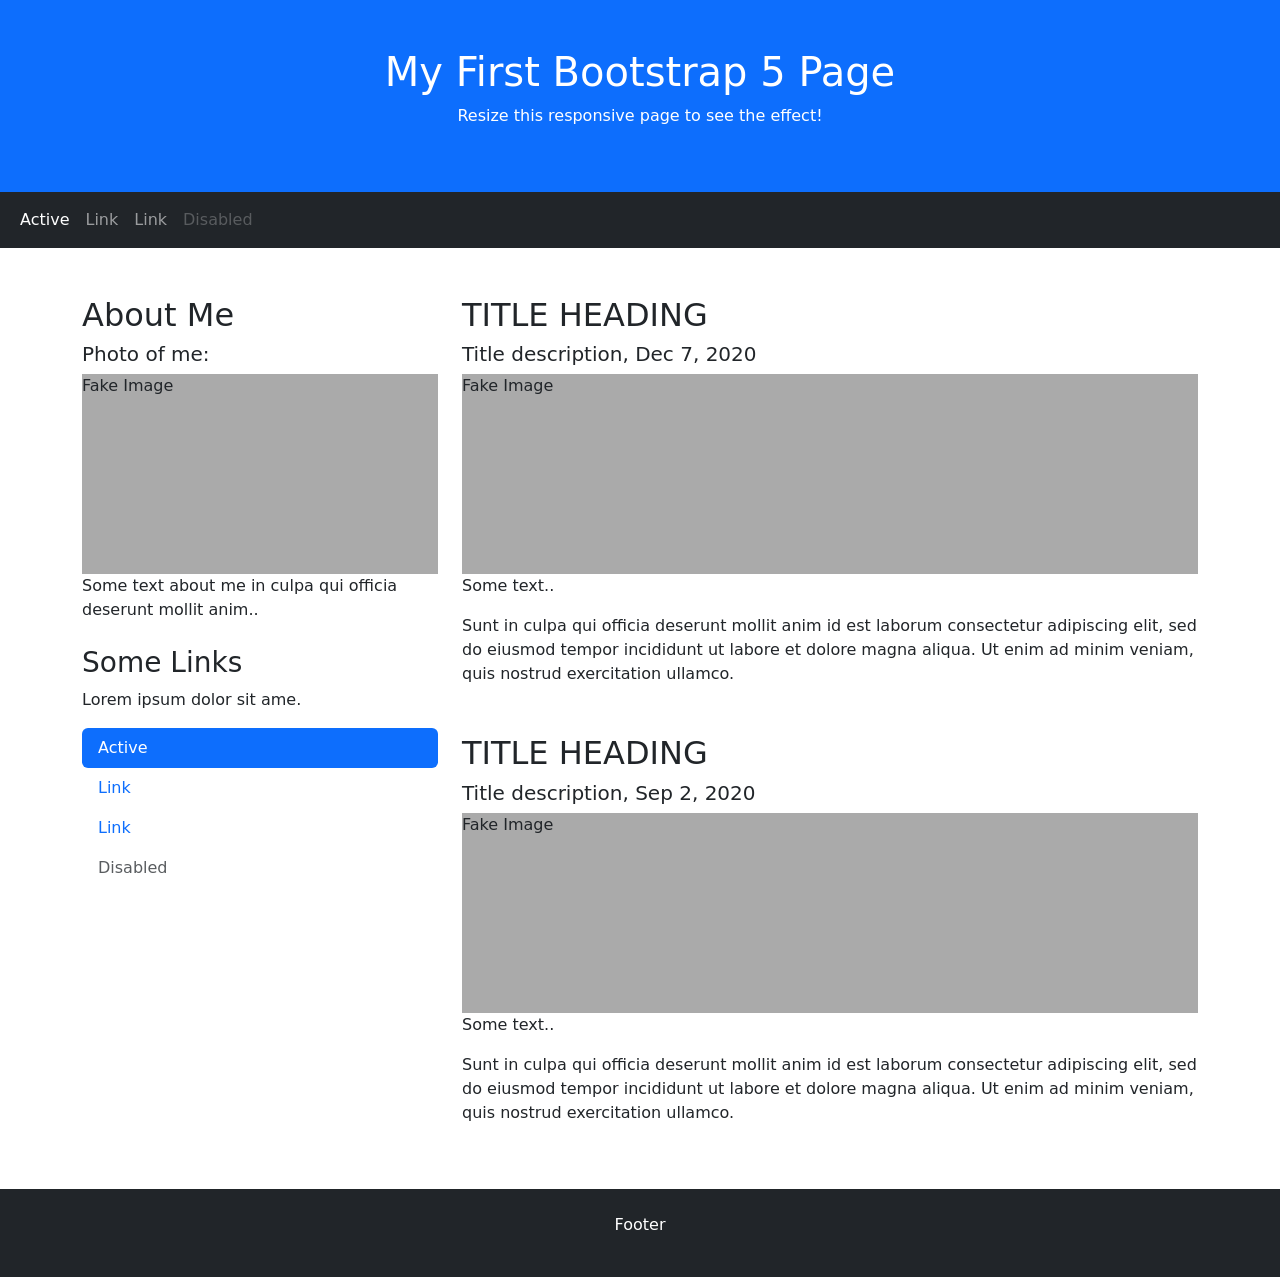
==== commit cebb3968: "Add files via upload" ====
--- a/index.html
+++ b/index.html
@@ -1,234 +1,88 @@
 <!DOCTYPE html>
-<!-- saved from url=(0049)https://getbootstrap.com/docs/4.0/examples/blog/# -->
-<html lang="en"><head><meta http-equiv="Content-Type" content="text/html; charset=UTF-8">
-    
-    <meta name="viewport" content="width=device-width, initial-scale=1, shrink-to-fit=no">
-    <meta name="description" content="">
-    <meta name="author" content="">
-    <link rel="icon" href="https://getbootstrap.com/docs/4.0/assets/img/favicons/favicon.ico">
+<html lang="en">
+<head>
+  <title>Bootstrap 5 Website Example</title>
+  <meta charset="utf-8">
+  <meta name="viewport" content="width=device-width, initial-scale=1">
+  <link href="https://cdn.jsdelivr.net/npm/bootstrap@5.1.3/dist/css/bootstrap.min.css" rel="stylesheet">
+  <script src="https://cdn.jsdelivr.net/npm/bootstrap@5.1.3/dist/js/bootstrap.bundle.min.js"></script>
+  <style>
+  .fakeimg {
+    height: 200px;
+    background: #aaa;
+  }
+  </style>
+</head>
+<body>
 
-    <title>Blog Template for Bootstrap</title>
+<div class="p-5 bg-primary text-white text-center">
+  <h1>My First Bootstrap 5 Page</h1>
+  <p>Resize this responsive page to see the effect!</p> 
+</div>
 
-    <link rel="canonical" href="https://getbootstrap.com/docs/4.0/examples/blog/">
+<nav class="navbar navbar-expand-sm bg-dark navbar-dark">
+  <div class="container-fluid">
+    <ul class="navbar-nav">
+      <li class="nav-item">
+        <a class="nav-link active" href="#">Active</a>
+      </li>
+      <li class="nav-item">
+        <a class="nav-link" href="#">Link</a>
+      </li>
+      <li class="nav-item">
+        <a class="nav-link" href="#">Link</a>
+      </li>
+      <li class="nav-item">
+        <a class="nav-link disabled" href="#">Disabled</a>
+      </li>
+    </ul>
+  </div>
+</nav>
 
-    <!-- Bootstrap core CSS -->
-    <link href="./index_files/bootstrap.min.css" rel="stylesheet">
+<div class="container mt-5">
+  <div class="row">
+    <div class="col-sm-4">
+      <h2>About Me</h2>
+      <h5>Photo of me:</h5>
+      <div class="fakeimg">Fake Image</div>
+      <p>Some text about me in culpa qui officia deserunt mollit anim..</p>
+      <h3 class="mt-4">Some Links</h3>
+      <p>Lorem ipsum dolor sit ame.</p>
+      <ul class="nav nav-pills flex-column">
+        <li class="nav-item">
+          <a class="nav-link active" href="#">Active</a>
+        </li>
+        <li class="nav-item">
+          <a class="nav-link" href="#">Link</a>
+        </li>
+        <li class="nav-item">
+          <a class="nav-link" href="#">Link</a>
+        </li>
+        <li class="nav-item">
+          <a class="nav-link disabled" href="#">Disabled</a>
+        </li>
+      </ul>
+      <hr class="d-sm-none">
+    </div>
+    <div class="col-sm-8">
+      <h2>TITLE HEADING</h2>
+      <h5>Title description, Dec 7, 2020</h5>
+      <div class="fakeimg">Fake Image</div>
+      <p>Some text..</p>
+      <p>Sunt in culpa qui officia deserunt mollit anim id est laborum consectetur adipiscing elit, sed do eiusmod tempor incididunt ut labore et dolore magna aliqua. Ut enim ad minim veniam, quis nostrud exercitation ullamco.</p>
 
-    <!-- Custom styles for this template -->
-    <link href="./index_files/css" rel="stylesheet">
-    <link href="./index_files/blog.css" rel="stylesheet">
-  </head>
+      <h2 class="mt-5">TITLE HEADING</h2>
+      <h5>Title description, Sep 2, 2020</h5>
+      <div class="fakeimg">Fake Image</div>
+      <p>Some text..</p>
+      <p>Sunt in culpa qui officia deserunt mollit anim id est laborum consectetur adipiscing elit, sed do eiusmod tempor incididunt ut labore et dolore magna aliqua. Ut enim ad minim veniam, quis nostrud exercitation ullamco.</p>
+    </div>
+  </div>
+</div>
 
-  <body>
+<div class="mt-5 p-4 bg-dark text-white text-center">
+  <p>Footer</p>
+</div>
 
-    <div class="container">
-      <header class="blog-header py-3">
-        <div class="row flex-nowrap justify-content-between align-items-center">
-          <div class="col-4 pt-1">
-            <a class="text-muted" href="https://getbootstrap.com/docs/4.0/examples/blog/#">Subscribe</a>
-          </div>
-          <div class="col-4 text-center">
-            <a class="blog-header-logo text-dark" href="https://getbootstrap.com/docs/4.0/examples/blog/#">Large</a>
-          </div>
-          <div class="col-4 d-flex justify-content-end align-items-center">
-            <a class="text-muted" href="https://getbootstrap.com/docs/4.0/examples/blog/#">
-              <svg xmlns="http://www.w3.org/2000/svg" width="20" height="20" viewBox="0 0 24 24" fill="none" stroke="currentColor" stroke-width="2" stroke-linecap="round" stroke-linejoin="round" class="mx-3"><circle cx="10.5" cy="10.5" r="7.5"></circle><line x1="21" y1="21" x2="15.8" y2="15.8"></line></svg>
-            </a>
-            <a class="btn btn-sm btn-outline-secondary" href="https://getbootstrap.com/docs/4.0/examples/blog/#">Sign up</a>
-          </div>
-        </div>
-      </header>
-
-      <div class="nav-scroller py-1 mb-2">
-        <nav class="nav d-flex justify-content-between">
-          <a class="p-2 text-muted" href="https://getbootstrap.com/docs/4.0/examples/blog/#">World</a>
-          <a class="p-2 text-muted" href="https://getbootstrap.com/docs/4.0/examples/blog/#">U.S.</a>
-          <a class="p-2 text-muted" href="https://getbootstrap.com/docs/4.0/examples/blog/#">Technology</a>
-          <a class="p-2 text-muted" href="https://getbootstrap.com/docs/4.0/examples/blog/#">Design</a>
-          <a class="p-2 text-muted" href="https://getbootstrap.com/docs/4.0/examples/blog/#">Culture</a>
-          <a class="p-2 text-muted" href="https://getbootstrap.com/docs/4.0/examples/blog/#">Business</a>
-          <a class="p-2 text-muted" href="https://getbootstrap.com/docs/4.0/examples/blog/#">Politics</a>
-          <a class="p-2 text-muted" href="https://getbootstrap.com/docs/4.0/examples/blog/#">Opinion</a>
-          <a class="p-2 text-muted" href="https://getbootstrap.com/docs/4.0/examples/blog/#">Science</a>
-          <a class="p-2 text-muted" href="https://getbootstrap.com/docs/4.0/examples/blog/#">Health</a>
-          <a class="p-2 text-muted" href="https://getbootstrap.com/docs/4.0/examples/blog/#">Style</a>
-          <a class="p-2 text-muted" href="https://getbootstrap.com/docs/4.0/examples/blog/#">Travel</a>
-        </nav>
-      </div>
-
-      <div class="jumbotron p-3 p-md-5 text-white rounded bg-dark">
-        <div class="col-md-6 px-0">
-          <h1 class="display-4 font-italic">Title of a longer featured blog post</h1>
-          <p class="lead my-3">Multiple lines of text that form the lede, informing new readers quickly and efficiently about what's most interesting in this post's contents.</p>
-          <p class="lead mb-0"><a href="https://getbootstrap.com/docs/4.0/examples/blog/#" class="text-white font-weight-bold">Continue reading...</a></p>
-        </div>
-      </div>
-
-      <div class="row mb-2">
-        <div class="col-md-6">
-          <div class="card flex-md-row mb-4 box-shadow h-md-250">
-            <div class="card-body d-flex flex-column align-items-start">
-              <strong class="d-inline-block mb-2 text-primary">World</strong>
-              <h3 class="mb-0">
-                <a class="text-dark" href="https://getbootstrap.com/docs/4.0/examples/blog/#">Featured post</a>
-              </h3>
-              <div class="mb-1 text-muted">Nov 12</div>
-              <p class="card-text mb-auto">This is a wider card with supporting text below as a natural lead-in to additional content.</p>
-              <a href="https://getbootstrap.com/docs/4.0/examples/blog/#">Continue reading</a>
-            </div>
-            <img class="card-img-right flex-auto d-none d-md-block" data-src="holder.js/200x250?theme=thumb" alt="Thumbnail [200x250]" style="width: 200px; height: 250px;" src="data:image/svg+xml;charset=UTF-8,%3Csvg%20width%3D%22200%22%20height%3D%22250%22%20xmlns%3D%22http%3A%2F%2Fwww.w3.org%2F2000%2Fsvg%22%20viewBox%3D%220%200%20200%20250%22%20preserveAspectRatio%3D%22none%22%3E%3Cdefs%3E%3Cstyle%20type%3D%22text%2Fcss%22%3E%23holder_180208764ba%20text%20%7B%20fill%3A%23eceeef%3Bfont-weight%3Abold%3Bfont-family%3AArial%2C%20Helvetica%2C%20Open%20Sans%2C%20sans-serif%2C%20monospace%3Bfont-size%3A13pt%20%7D%20%3C%2Fstyle%3E%3C%2Fdefs%3E%3Cg%20id%3D%22holder_180208764ba%22%3E%3Crect%20width%3D%22200%22%20height%3D%22250%22%20fill%3D%22%2355595c%22%3E%3C%2Frect%3E%3Cg%3E%3Ctext%20x%3D%2256.1953125%22%20y%3D%22131%22%3EThumbnail%3C%2Ftext%3E%3C%2Fg%3E%3C%2Fg%3E%3C%2Fsvg%3E" data-holder-rendered="true">
-          </div>
-        </div>
-        <div class="col-md-6">
-          <div class="card flex-md-row mb-4 box-shadow h-md-250">
-            <div class="card-body d-flex flex-column align-items-start">
-              <strong class="d-inline-block mb-2 text-success">Design</strong>
-              <h3 class="mb-0">
-                <a class="text-dark" href="https://getbootstrap.com/docs/4.0/examples/blog/#">Post title</a>
-              </h3>
-              <div class="mb-1 text-muted">Nov 11</div>
-              <p class="card-text mb-auto">This is a wider card with supporting text below as a natural lead-in to additional content.</p>
-              <a href="https://getbootstrap.com/docs/4.0/examples/blog/#">Continue reading</a>
-            </div>
-            <img class="card-img-right flex-auto d-none d-md-block" data-src="holder.js/200x250?theme=thumb" alt="Thumbnail [200x250]" src="data:image/svg+xml;charset=UTF-8,%3Csvg%20width%3D%22200%22%20height%3D%22250%22%20xmlns%3D%22http%3A%2F%2Fwww.w3.org%2F2000%2Fsvg%22%20viewBox%3D%220%200%20200%20250%22%20preserveAspectRatio%3D%22none%22%3E%3Cdefs%3E%3Cstyle%20type%3D%22text%2Fcss%22%3E%23holder_180208764bf%20text%20%7B%20fill%3A%23eceeef%3Bfont-weight%3Abold%3Bfont-family%3AArial%2C%20Helvetica%2C%20Open%20Sans%2C%20sans-serif%2C%20monospace%3Bfont-size%3A13pt%20%7D%20%3C%2Fstyle%3E%3C%2Fdefs%3E%3Cg%20id%3D%22holder_180208764bf%22%3E%3Crect%20width%3D%22200%22%20height%3D%22250%22%20fill%3D%22%2355595c%22%3E%3C%2Frect%3E%3Cg%3E%3Ctext%20x%3D%2256.1953125%22%20y%3D%22131%22%3EThumbnail%3C%2Ftext%3E%3C%2Fg%3E%3C%2Fg%3E%3C%2Fsvg%3E" data-holder-rendered="true" style="width: 200px; height: 250px;">
-          </div>
-        </div>
-      </div>
-    </div>
-
-    <main role="main" class="container">
-      <div class="row">
-        <div class="col-md-8 blog-main">
-          <h3 class="pb-3 mb-4 font-italic border-bottom">
-            From the Firehose
-          </h3>
-
-          <div class="blog-post">
-            <h2 class="blog-post-title">Sample blog post</h2>
-            <p class="blog-post-meta">January 1, 2014 by <a href="https://getbootstrap.com/docs/4.0/examples/blog/#">Mark</a></p>
-
-            <p>This blog post shows a few different types of content that's supported and styled with Bootstrap. Basic typography, images, and code are all supported.</p>
-            <hr>
-            <p>Cum sociis natoque penatibus et magnis <a href="https://getbootstrap.com/docs/4.0/examples/blog/#">dis parturient montes</a>, nascetur ridiculus mus. Aenean eu leo quam. Pellentesque ornare sem lacinia quam venenatis vestibulum. Sed posuere consectetur est at lobortis. Cras mattis consectetur purus sit amet fermentum.</p>
-            <blockquote>
-              <p>Curabitur blandit tempus porttitor. <strong>Nullam quis risus eget urna mollis</strong> ornare vel eu leo. Nullam id dolor id nibh ultricies vehicula ut id elit.</p>
-            </blockquote>
-            <p>Etiam porta <em>sem malesuada magna</em> mollis euismod. Cras mattis consectetur purus sit amet fermentum. Aenean lacinia bibendum nulla sed consectetur.</p>
-            <h2>Heading</h2>
-            <p>Vivamus sagittis lacus vel augue laoreet rutrum faucibus dolor auctor. Duis mollis, est non commodo luctus, nisi erat porttitor ligula, eget lacinia odio sem nec elit. Morbi leo risus, porta ac consectetur ac, vestibulum at eros.</p>
-            <h3>Sub-heading</h3>
-            <p>Cum sociis natoque penatibus et magnis dis parturient montes, nascetur ridiculus mus.</p>
-            <pre><code>Example code block</code></pre>
-            <p>Aenean lacinia bibendum nulla sed consectetur. Etiam porta sem malesuada magna mollis euismod. Fusce dapibus, tellus ac cursus commodo, tortor mauris condimentum nibh, ut fermentum massa.</p>
-            <h3>Sub-heading</h3>
-            <p>Cum sociis natoque penatibus et magnis dis parturient montes, nascetur ridiculus mus. Aenean lacinia bibendum nulla sed consectetur. Etiam porta sem malesuada magna mollis euismod. Fusce dapibus, tellus ac cursus commodo, tortor mauris condimentum nibh, ut fermentum massa justo sit amet risus.</p>
-            <ul>
-              <li>Praesent commodo cursus magna, vel scelerisque nisl consectetur et.</li>
-              <li>Donec id elit non mi porta gravida at eget metus.</li>
-              <li>Nulla vitae elit libero, a pharetra augue.</li>
-            </ul>
-            <p>Donec ullamcorper nulla non metus auctor fringilla. Nulla vitae elit libero, a pharetra augue.</p>
-            <ol>
-              <li>Vestibulum id ligula porta felis euismod semper.</li>
-              <li>Cum sociis natoque penatibus et magnis dis parturient montes, nascetur ridiculus mus.</li>
-              <li>Maecenas sed diam eget risus varius blandit sit amet non magna.</li>
-            </ol>
-            <p>Cras mattis consectetur purus sit amet fermentum. Sed posuere consectetur est at lobortis.</p>
-          </div><!-- /.blog-post -->
-
-          <div class="blog-post">
-            <h2 class="blog-post-title">Another blog post</h2>
-            <p class="blog-post-meta">December 23, 2013 by <a href="https://getbootstrap.com/docs/4.0/examples/blog/#">Jacob</a></p>
-
-            <p>Cum sociis natoque penatibus et magnis <a href="https://getbootstrap.com/docs/4.0/examples/blog/#">dis parturient montes</a>, nascetur ridiculus mus. Aenean eu leo quam. Pellentesque ornare sem lacinia quam venenatis vestibulum. Sed posuere consectetur est at lobortis. Cras mattis consectetur purus sit amet fermentum.</p>
-            <blockquote>
-              <p>Curabitur blandit tempus porttitor. <strong>Nullam quis risus eget urna mollis</strong> ornare vel eu leo. Nullam id dolor id nibh ultricies vehicula ut id elit.</p>
-            </blockquote>
-            <p>Etiam porta <em>sem malesuada magna</em> mollis euismod. Cras mattis consectetur purus sit amet fermentum. Aenean lacinia bibendum nulla sed consectetur.</p>
-            <p>Vivamus sagittis lacus vel augue laoreet rutrum faucibus dolor auctor. Duis mollis, est non commodo luctus, nisi erat porttitor ligula, eget lacinia odio sem nec elit. Morbi leo risus, porta ac consectetur ac, vestibulum at eros.</p>
-          </div><!-- /.blog-post -->
-
-          <div class="blog-post">
-            <h2 class="blog-post-title">New feature</h2>
-            <p class="blog-post-meta">December 14, 2013 by <a href="https://getbootstrap.com/docs/4.0/examples/blog/#">Chris</a></p>
-
-            <p>Cum sociis natoque penatibus et magnis dis parturient montes, nascetur ridiculus mus. Aenean lacinia bibendum nulla sed consectetur. Etiam porta sem malesuada magna mollis euismod. Fusce dapibus, tellus ac cursus commodo, tortor mauris condimentum nibh, ut fermentum massa justo sit amet risus.</p>
-            <ul>
-              <li>Praesent commodo cursus magna, vel scelerisque nisl consectetur et.</li>
-              <li>Donec id elit non mi porta gravida at eget metus.</li>
-              <li>Nulla vitae elit libero, a pharetra augue.</li>
-            </ul>
-            <p>Etiam porta <em>sem malesuada magna</em> mollis euismod. Cras mattis consectetur purus sit amet fermentum. Aenean lacinia bibendum nulla sed consectetur.</p>
-            <p>Donec ullamcorper nulla non metus auctor fringilla. Nulla vitae elit libero, a pharetra augue.</p>
-          </div><!-- /.blog-post -->
-
-          <nav class="blog-pagination">
-            <a class="btn btn-outline-primary" href="https://getbootstrap.com/docs/4.0/examples/blog/#">Older</a>
-            <a class="btn btn-outline-secondary disabled" href="https://getbootstrap.com/docs/4.0/examples/blog/#">Newer</a>
-          </nav>
-
-        </div><!-- /.blog-main -->
-
-        <aside class="col-md-4 blog-sidebar">
-          <div class="p-3 mb-3 bg-light rounded">
-            <h4 class="font-italic">About</h4>
-            <p class="mb-0">Etiam porta <em>sem malesuada magna</em> mollis euismod. Cras mattis consectetur purus sit amet fermentum. Aenean lacinia bibendum nulla sed consectetur.</p>
-          </div>
-
-          <div class="p-3">
-            <h4 class="font-italic">Archives</h4>
-            <ol class="list-unstyled mb-0">
-              <li><a href="https://getbootstrap.com/docs/4.0/examples/blog/#">March 2014</a></li>
-              <li><a href="https://getbootstrap.com/docs/4.0/examples/blog/#">February 2014</a></li>
-              <li><a href="https://getbootstrap.com/docs/4.0/examples/blog/#">January 2014</a></li>
-              <li><a href="https://getbootstrap.com/docs/4.0/examples/blog/#">December 2013</a></li>
-              <li><a href="https://getbootstrap.com/docs/4.0/examples/blog/#">November 2013</a></li>
-              <li><a href="https://getbootstrap.com/docs/4.0/examples/blog/#">October 2013</a></li>
-              <li><a href="https://getbootstrap.com/docs/4.0/examples/blog/#">September 2013</a></li>
-              <li><a href="https://getbootstrap.com/docs/4.0/examples/blog/#">August 2013</a></li>
-              <li><a href="https://getbootstrap.com/docs/4.0/examples/blog/#">July 2013</a></li>
-              <li><a href="https://getbootstrap.com/docs/4.0/examples/blog/#">June 2013</a></li>
-              <li><a href="https://getbootstrap.com/docs/4.0/examples/blog/#">May 2013</a></li>
-              <li><a href="https://getbootstrap.com/docs/4.0/examples/blog/#">April 2013</a></li>
-            </ol>
-          </div>
-
-          <div class="p-3">
-            <h4 class="font-italic">Elsewhere</h4>
-            <ol class="list-unstyled">
-              <li><a href="https://getbootstrap.com/docs/4.0/examples/blog/#">GitHub</a></li>
-              <li><a href="https://getbootstrap.com/docs/4.0/examples/blog/#">Twitter</a></li>
-              <li><a href="https://getbootstrap.com/docs/4.0/examples/blog/#">Facebook</a></li>
-            </ol>
-          </div>
-        </aside><!-- /.blog-sidebar -->
-
-      </div><!-- /.row -->
-
-    </main><!-- /.container -->
-
-    <footer class="blog-footer">
-      <p>Blog template built for <a href="https://getbootstrap.com/">Bootstrap</a> by <a href="https://twitter.com/mdo">@mdo</a>.</p>
-      <p>
-        <a href="https://getbootstrap.com/docs/4.0/examples/blog/#">Back to top</a>
-      </p>
-    </footer>
-
-    <!-- Bootstrap core JavaScript
-    ================================================== -->
-    <!-- Placed at the end of the document so the pages load faster -->
-    <script src="./index_files/jquery-3.2.1.slim.min.js.download" integrity="sha384-KJ3o2DKtIkvYIK3UENzmM7KCkRr/rE9/Qpg6aAZGJwFDMVNA/GpGFF93hXpG5KkN" crossorigin="anonymous"></script>
-    <script>window.jQuery || document.write('<script src="../../assets/js/vendor/jquery-slim.min.js"><\/script>')</script>
-    <script src="./index_files/popper.min.js.download"></script>
-    <script src="./index_files/bootstrap.min.js.download"></script>
-    <script src="./index_files/holder.min.js.download"></script>
-    <script>
-      Holder.addTheme('thumb', {
-        bg: '#55595c',
-        fg: '#eceeef',
-        text: 'Thumbnail'
-      });
-    </script>
-  
-
-<svg xmlns="http://www.w3.org/2000/svg" width="200" height="250" viewBox="0 0 200 250" preserveAspectRatio="none" style="display: none; visibility: hidden; position: absolute; top: -100%; left: -100%;"><defs><style type="text/css"></style></defs><text x="0" y="13" style="font-weight:bold;font-size:13pt;font-family:Arial, Helvetica, Open Sans, sans-serif">Thumbnail</text></svg></body></html>+</body>
+</html>
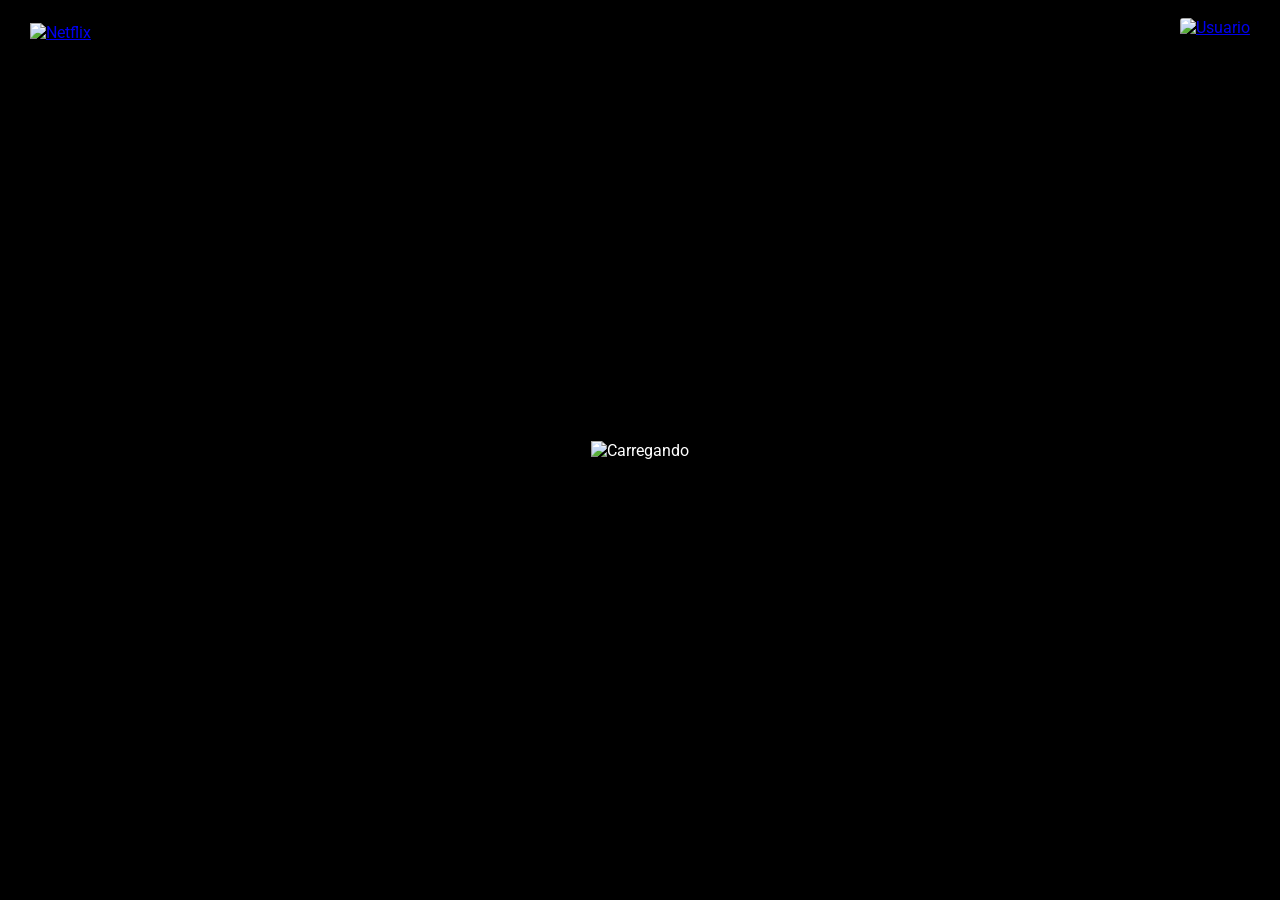
==== commit 1b2e6c63: "Updates" ====
--- a/index.html
+++ b/index.html
@@ -1,88 +1 @@
-<!DOCTYPE html>
-<html lang="en">
-<head>
-  <title>Bootstrap 5 Website Example</title>
-  <meta charset="utf-8">
-  <meta name="viewport" content="width=device-width, initial-scale=1">
-  <link href="https://cdn.jsdelivr.net/npm/bootstrap@5.1.3/dist/css/bootstrap.min.css" rel="stylesheet">
-  <script src="https://cdn.jsdelivr.net/npm/bootstrap@5.1.3/dist/js/bootstrap.bundle.min.js"></script>
-  <style>
-  .fakeimg {
-    height: 200px;
-    background: #aaa;
-  }
-  </style>
-</head>
-<body>
-
-<div class="p-5 bg-primary text-white text-center">
-  <h1>My First Bootstrap 5 Page</h1>
-  <p>Resize this responsive page to see the effect!</p> 
-</div>
-
-<nav class="navbar navbar-expand-sm bg-dark navbar-dark">
-  <div class="container-fluid">
-    <ul class="navbar-nav">
-      <li class="nav-item">
-        <a class="nav-link active" href="#">Active</a>
-      </li>
-      <li class="nav-item">
-        <a class="nav-link" href="#">Link</a>
-      </li>
-      <li class="nav-item">
-        <a class="nav-link" href="#">Link</a>
-      </li>
-      <li class="nav-item">
-        <a class="nav-link disabled" href="#">Disabled</a>
-      </li>
-    </ul>
-  </div>
-</nav>
-
-<div class="container mt-5">
-  <div class="row">
-    <div class="col-sm-4">
-      <h2>About Me</h2>
-      <h5>Photo of me:</h5>
-      <div class="fakeimg">Fake Image</div>
-      <p>Some text about me in culpa qui officia deserunt mollit anim..</p>
-      <h3 class="mt-4">Some Links</h3>
-      <p>Lorem ipsum dolor sit ame.</p>
-      <ul class="nav nav-pills flex-column">
-        <li class="nav-item">
-          <a class="nav-link active" href="#">Active</a>
-        </li>
-        <li class="nav-item">
-          <a class="nav-link" href="#">Link</a>
-        </li>
-        <li class="nav-item">
-          <a class="nav-link" href="#">Link</a>
-        </li>
-        <li class="nav-item">
-          <a class="nav-link disabled" href="#">Disabled</a>
-        </li>
-      </ul>
-      <hr class="d-sm-none">
-    </div>
-    <div class="col-sm-8">
-      <h2>TITLE HEADING</h2>
-      <h5>Title description, Dec 7, 2020</h5>
-      <div class="fakeimg">Fake Image</div>
-      <p>Some text..</p>
-      <p>Sunt in culpa qui officia deserunt mollit anim id est laborum consectetur adipiscing elit, sed do eiusmod tempor incididunt ut labore et dolore magna aliqua. Ut enim ad minim veniam, quis nostrud exercitation ullamco.</p>
-
-      <h2 class="mt-5">TITLE HEADING</h2>
-      <h5>Title description, Sep 2, 2020</h5>
-      <div class="fakeimg">Fake Image</div>
-      <p>Some text..</p>
-      <p>Sunt in culpa qui officia deserunt mollit anim id est laborum consectetur adipiscing elit, sed do eiusmod tempor incididunt ut labore et dolore magna aliqua. Ut enim ad minim veniam, quis nostrud exercitation ullamco.</p>
-    </div>
-  </div>
-</div>
-
-<div class="mt-5 p-4 bg-dark text-white text-center">
-  <p>Footer</p>
-</div>
-
-</body>
-</html>
+<!doctype html><html lang="en"><head><meta charset="utf-8"/><link rel="icon" href="/favicon.ico"/><meta name="viewport" content="width=device-width,initial-scale=1"/><meta name="theme-color" content="#000000"/><meta name="description" content="Web site created using create-react-app"/><link rel="apple-touch-icon" href="/logo192.png"/><link rel="manifest" href="/manifest.json"/><title>React App</title><script defer="defer" src="/static/js/main.dc17de4d.js"></script><link href="/static/css/main.18b186f7.css" rel="stylesheet"></head><body><noscript>You need to enable JavaScript to run this app.</noscript><div id="root"></div></body></html>
--- a/static/css/main.18b186f7.css
+++ b/static/css/main.18b186f7.css
@@ -0,0 +1,2 @@
+@import url(https://fonts.googleapis.com/css2?family=Roboto:wght@400;700&display=swap);.movieRow{margin-bottom:30px}.movieRow h2{margin:0 0 0 30px}.movieRow--listarea{overflow-x:hidden;padding-left:30px}.movieRow--list{transition:all .5s ease}.movieRow--item{cursor:pointer;display:inline-block;width:150px}.movieRow--item img{-webkit-transform:scale(.9);transform:scale(.9);transition:all .2s ease;width:100%}.movieRow--item img:hover{-webkit-transform:scale(1);transform:scale(1)}.movieRow--left,.movieRow--right{align-items:center;background-color:rgba(0,0,0,.6);color:#999;cursor:pointer;display:flex;height:225px;justify-content:center;opacity:0;position:absolute;transition:all .5s ease;width:40px;z-index:99}.movieRow--left{left:0}.movieRow--right{right:0}.movieRow:hover .movieRow--left,.movieRow:hover .movieRow--right{opacity:1}@media (max-width:760px){.movieRow--left,.movieRow--right{opacity:1}}*{box-sizing:border-box}body{background-color:#111;color:#fff;font-family:Roboto,sans-serif;margin:0}.lists{margin-top:-150px}footer{margin:50px 0;text-align:center}.loading{align-items:center;background-color:#000;bottom:0;display:flex;justify-content:center;left:0;position:fixed;right:0;top:0;z-index:99}.loading img{max-width:500px}.featured{height:100vh;min-height:600px}.featured--vertical{background:linear-gradient(0deg,#111 10%,transparent 90%)}.featured--horizontal,.featured--vertical{height:inherit;min-height:inherit;width:inherit}.featured--horizontal{background:linear-gradient(90deg,#111 20%,transparent 80%);display:flex;flex-direction:column;justify-content:center;padding-bottom:150px;padding-left:30px;padding-top:70px}.featured--name{font-size:60px;font-weight:700}.featured--info{font-size:18px;font-weight:700;margin-top:15px}.featured--points,.featured--seasons,.featured--year{display:inline-block;margin-right:15px}.featured--points{color:#46d369}.featured--description{color:#999;font-size:20px;margin-top:15px;max-width:40%}.featured--buttons{margin-top:15px}.featured--mylistbutton,.featured--watchbutton{border-radius:5px;display:inline-block;font-size:20px;font-weight:700;margin-right:10px;opacity:1;padding:15px 25px;text-decoration:none;transition:all .2s ease}.featured--mylistbutton:hover,.featured--watchbutton:hover{opacity:.7}.featured--watchbutton{background-color:#fff;color:#000}.featured--mylistbutton{background-color:#333;color:#fff}.featured--genres{color:#999;font-size:18px;margin-top:15px}@media (max-width:760px){.featured{height:90vh}.featured--name{font-size:40px}.featured--info{font-size:16px}.featured--description{font-size:14px;margin-right:30px;max-width:100%}.featured--mylistbutton,.featured--watchbutton{font-size:16px;padding:10px 17px}.featured--genres{font-size:14px}}header{align-items:center;background:transparent;display:flex;height:70px;justify-content:space-between;left:0;padding:0 30px;position:fixed;right:0;top:0;transition:all .5s ease;z-index:999}header.black{background-color:#141414}.header--logo{height:25px}.header--logo img{height:100%}.header--user{height:35px}.header--user img{border-radius:3px;height:100%}
+/*# sourceMappingURL=main.18b186f7.css.map*/
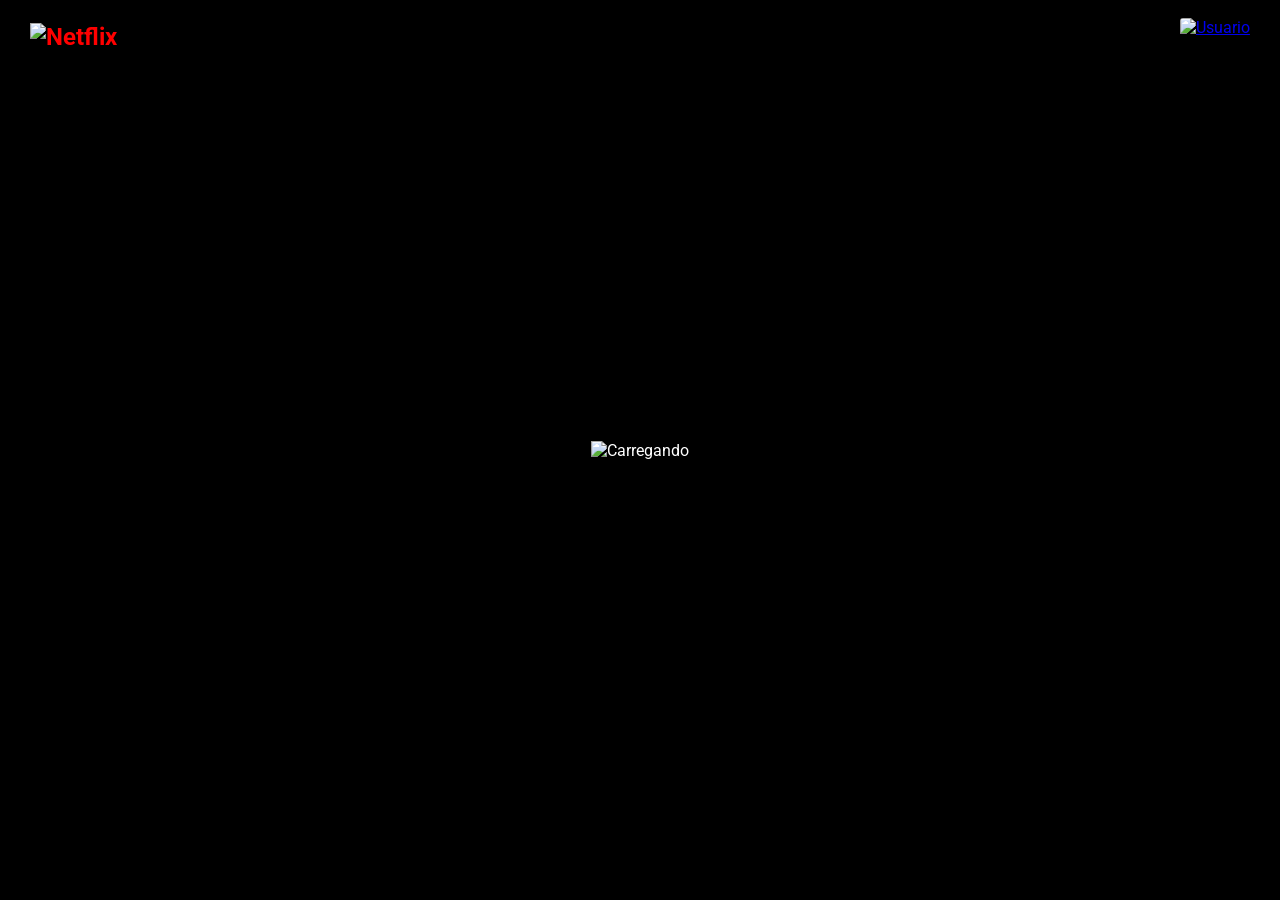
==== commit 75dfecfc: "Updates" ====
--- a/index.html
+++ b/index.html
@@ -1 +1 @@
-<!doctype html><html lang="en"><head><meta charset="utf-8"/><link rel="icon" href="/favicon.ico"/><meta name="viewport" content="width=device-width,initial-scale=1"/><meta name="theme-color" content="#000000"/><meta name="description" content="Web site created using create-react-app"/><link rel="apple-touch-icon" href="/logo192.png"/><link rel="manifest" href="/manifest.json"/><title>React App</title><script defer="defer" src="/static/js/main.dc17de4d.js"></script><link href="/static/css/main.18b186f7.css" rel="stylesheet"></head><body><noscript>You need to enable JavaScript to run this app.</noscript><div id="root"></div></body></html>+<!doctype html><html lang="en"><head><meta charset="utf-8"/><link rel="icon" href="/favicon.ico"/><meta name="viewport" content="width=device-width,initial-scale=1"/><meta name="theme-color" content="#000000"/><meta name="description" content="Web site created using create-react-app"/><link rel="apple-touch-icon" href="/logo192.png"/><link rel="manifest" href="/manifest.json"/><title>React App</title><script defer="defer" src="/static/js/main.7c5fc526.js"></script><link href="/static/css/main.73351506.css" rel="stylesheet"></head><body><noscript>You need to enable JavaScript to run this app.</noscript><div id="root"></div></body></html>
--- a/static/css/main.73351506.css
+++ b/static/css/main.73351506.css
@@ -0,0 +1,2 @@
+@import url(https://fonts.googleapis.com/css2?family=Roboto:wght@400;700&display=swap);.movieRow{margin-bottom:30px}.movieRow h2{margin:0 0 0 30px}.movieRow--listarea{overflow-x:hidden;padding-left:30px}.movieRow--list{transition:all .5s ease}.movieRow--item{cursor:pointer;display:inline-block;width:150px}.movieRow--item img{-webkit-transform:scale(.9);transform:scale(.9);transition:all .2s ease;width:100%}.movieRow--item img:hover{-webkit-transform:scale(1);transform:scale(1)}.movieRow--left,.movieRow--right{align-items:center;background-color:rgba(0,0,0,.6);color:#999;cursor:pointer;display:flex;height:225px;justify-content:center;opacity:0;position:absolute;transition:all .5s ease;width:40px;z-index:99}.movieRow--left{left:0}.movieRow--right{right:0}.movieRow:hover .movieRow--left,.movieRow:hover .movieRow--right{opacity:1}@media (max-width:760px){.movieRow--left,.movieRow--right{opacity:1}}*{box-sizing:border-box}body{background-color:#111;color:#fff;font-family:Roboto,sans-serif;margin:0}.lists{margin-top:-150px}footer{margin:50px 0;text-align:center}.loading{align-items:center;background-color:#000;bottom:0;display:flex;justify-content:center;left:0;position:fixed;right:0;top:0;z-index:99}.loading img{max-width:500px}.featured{height:100vh;min-height:600px}.featured--vertical{background:linear-gradient(0deg,#111 10%,transparent 90%)}.featured--horizontal,.featured--vertical{height:inherit;min-height:inherit;width:inherit}.featured--horizontal{background:linear-gradient(90deg,#111 20%,transparent 80%);display:flex;flex-direction:column;justify-content:center;padding-bottom:150px;padding-left:30px;padding-top:70px}.featured--name{font-size:60px;font-weight:700}.featured--info{font-size:18px;font-weight:700;margin-top:15px}.featured--points,.featured--seasons,.featured--year{display:inline-block;margin-right:15px}.featured--points{color:#46d369}.featured--description{color:#999;font-size:20px;margin-top:15px;max-width:40%}.featured--buttons{margin-top:15px}.featured--mylistbutton,.featured--watchbutton{border-radius:5px;display:inline-block;font-size:20px;font-weight:700;margin-right:10px;opacity:1;padding:15px 25px;text-decoration:none;transition:all .2s ease}.featured--mylistbutton:hover,.featured--watchbutton:hover{opacity:.7}.featured--watchbutton{background-color:#fff;color:#000}.featured--mylistbutton{background-color:#333;color:#fff}.featured--genres{color:#999;font-size:18px;margin-top:15px}@media (max-width:760px){.featured{height:90vh}.featured--name{font-size:40px}.featured--info{font-size:16px}.featured--description{font-size:14px;margin-right:30px;max-width:100%}.featured--mylistbutton,.featured--watchbutton{font-size:16px;padding:10px 17px}.featured--genres{font-size:14px}}header{align-items:center;background:transparent;display:flex;height:70px;justify-content:space-between;left:0;padding:0 30px;position:fixed;right:0;top:0;transition:all .5s ease;z-index:999}header.black{background-color:#141414}.header--logo{height:25px}.header--logo img{height:100%}.header--user{height:35px}.header--user img{border-radius:3px;height:100%}.logoHeader{color:red;font-size:24px;font-weight:700;text-decoration:none}
+/*# sourceMappingURL=main.73351506.css.map*/
